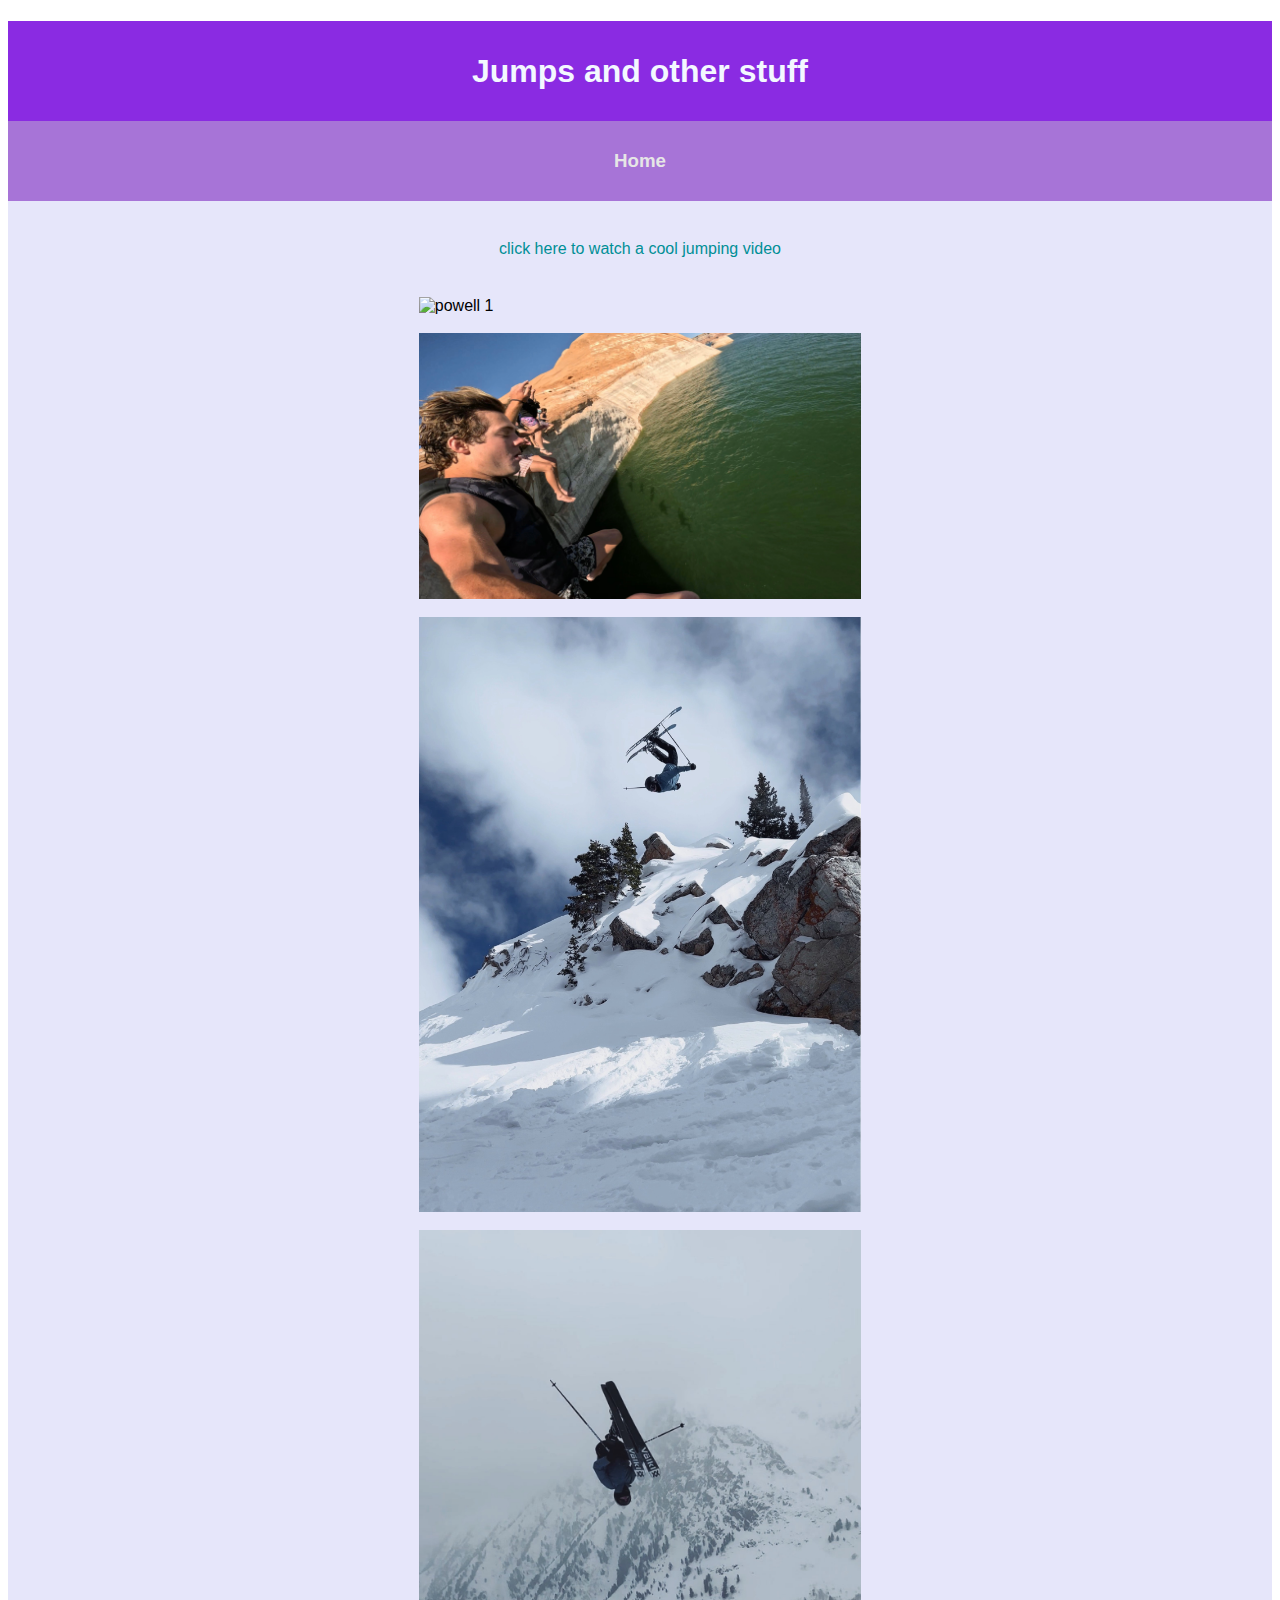
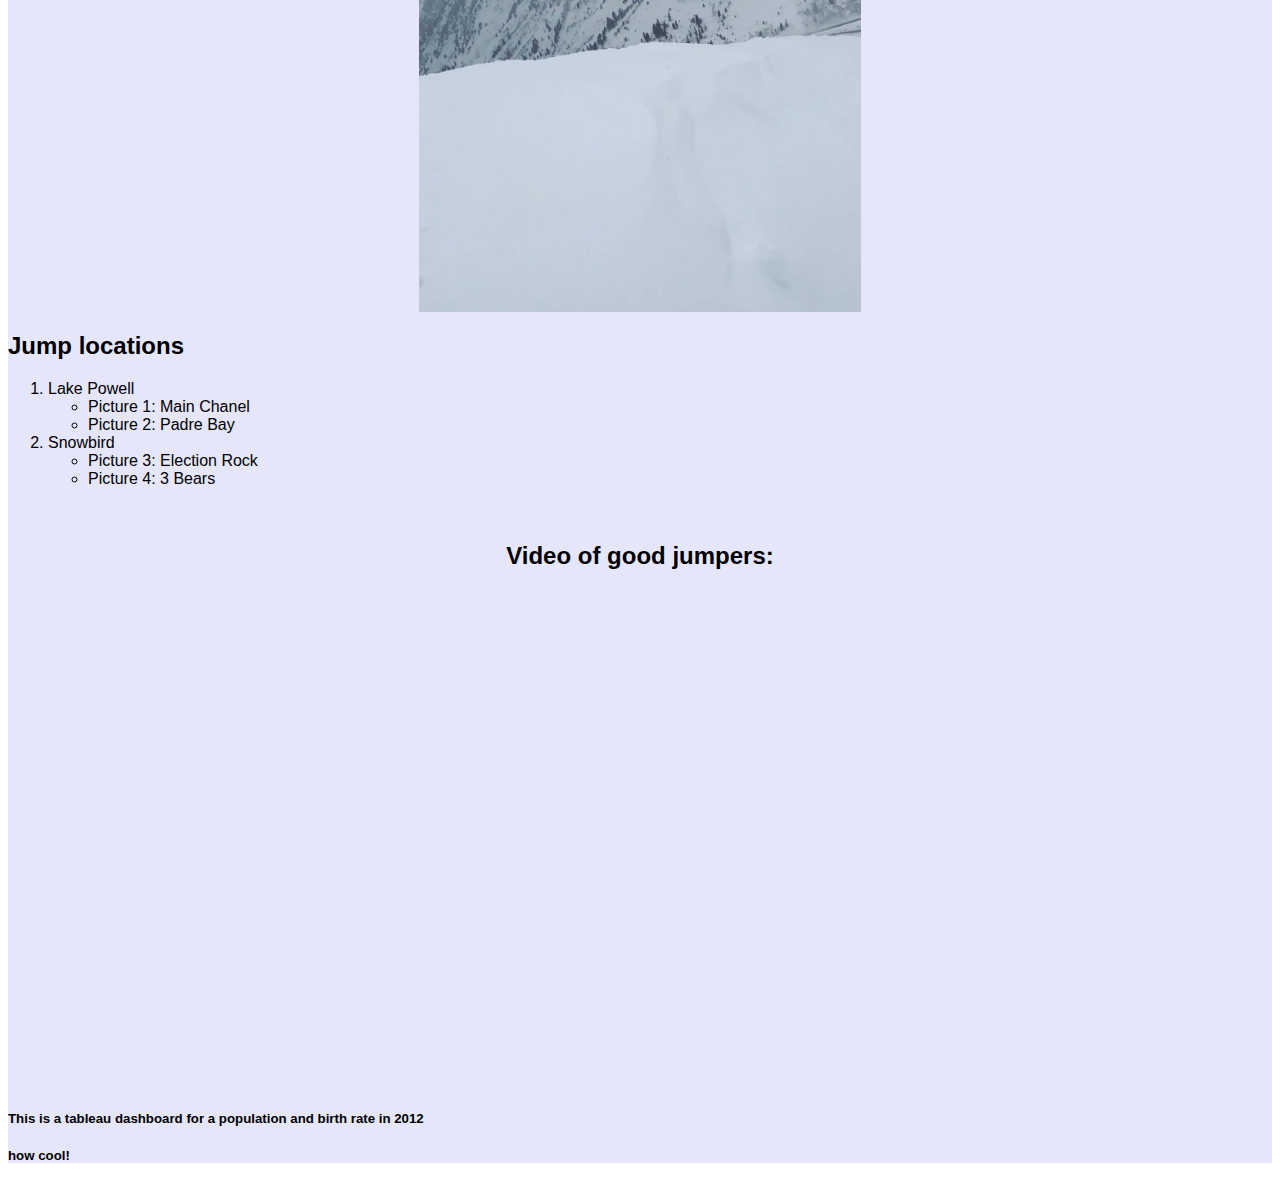
==== jumpsplus.html @ 6cc794d8 "Add files via upload" ====
<!DOCTYPE html>
<html lang="en">
<head>
    <meta charset="UTF-8">
    <meta name="viewport" content="width=device-width, initial-scale=1.0">
    <title>Jumps and More</title>
    <link rel="stylesheet" href="../css/mystyles.css">
</head>
<body>
    <div class="common">
        <div class="center">
            <div class="header">
                <h1>Jumps and other stuff</h1>
            </div>
            <nav>
                <h3><a class="nav-link px-lg-3 py-3 py-lg-4" href="index.html">Home</a></h3>
            </nav>
        </div>
        <div class="mainbody">
            <br>
            <div class="anchor">
                <h4 class="center"><a href="#nines">click here to watch a cool jumping video</a></h4>
            </div>
            <br>
            <img src="assets/img/jump1.jpg" alt="powell 1">
            <br>
            <img src="assets/img/jump2.jpg" alt="powell 2">
            <br>
            <img src="assets/img/jump3.jpg" alt="bird 1">
            <br>
            <img src="assets/img/jump4.jpg" alt="bird 2">
            <div>
                <h2>Jump locations</h2>
                <ol>
                    <li>Lake Powell</li>
                    <ul>
                        <li>Picture 1: Main Chanel</li>
                        <li>Picture 2: Padre Bay</li>
                    </ul>
                    <li>Snowbird</li>
                    <ul>
                        <li>Picture 3: Election Rock</li>
                        <li>Picture 4: 3 Bears</li>
                    </ul>
                </ol>
            </div>
            <br>
            <div class="center">
                <h2 id= "nines">
                    Video of good jumpers:
                </h2>
                <iframe width="560" height="315" src="https://www.youtube.com/embed/_gkBv0UjhLw?si=xAM7R6Y_j1A09XqW" title="YouTube video player" frameborder="0" allow="accelerometer; autoplay; clipboard-write; encrypted-media; gyroscope; picture-in-picture; web-share" referrerpolicy="strict-origin-when-cross-origin" allowfullscreen></iframe>
            </div>
            
            <br><br><br><br><br><br><br><br><br><br>
            
            
            
            
            
            <h5>This is a tableau dashboard for a population and birth rate in 2012</h5>
            <h5>how cool!</h5>
            <div class='tableauPlaceholder' id='viz1713224505465' style='position: relative'><noscript><a href='#'><img alt='Population and Birth Rate (2012) ' src='https:&#47;&#47;public.tableau.com&#47;static&#47;images&#47;Wo&#47;WorldIndicators_17132244896270&#47;Population&#47;1_rss.png' style='border: none' /></a></noscript><object class='tableauViz'  style='display:none;'><param name='host_url' value='https%3A%2F%2Fpublic.tableau.com%2F' /> <param name='embed_code_version' value='3' /> <param name='site_root' value='' /><param name='name' value='WorldIndicators_17132244896270&#47;Population' /><param name='tabs' value='no' /><param name='toolbar' value='yes' /><param name='static_image' value='https:&#47;&#47;public.tableau.com&#47;static&#47;images&#47;Wo&#47;WorldIndicators_17132244896270&#47;Population&#47;1.png' /> <param name='animate_transition' value='yes' /><param name='display_static_image' value='yes' /><param name='display_spinner' value='yes' /><param name='display_overlay' value='yes' /><param name='display_count' value='yes' /><param name='language' value='en-US' /><param name='filter' value='publish=yes' /></object></div>                <script type='text/javascript'>                    var divElement = document.getElementById('viz1713224505465');                    var vizElement = divElement.getElementsByTagName('object')[0];                    vizElement.style.width='100%';vizElement.style.height=(divElement.offsetWidth*0.75)+'px';                    var scriptElement = document.createElement('script');                    scriptElement.src = 'https://public.tableau.com/javascripts/api/viz_v1.js';                    vizElement.parentNode.insertBefore(scriptElement, vizElement);                </script>
        </div>
    </div>
</body>
</html>
---- css/mystyles.css ----
.common{
    font-family:'Segoe UI', Tahoma, Geneva, Verdana, sans-serif;
}

.center{
    text-align: center;
}

.header{
    background-color:blueviolet;
    color: rgb(243, 248, 255);
    height: 100px;
    line-height: 100px;
}

.mainbody{
    background-color:lavender
}

img{
    display: block;
    margin-right: auto;
    margin-left: auto;
    width: 35%;
}

nav{
    background-color:rgb(167, 116, 215);
    padding: 10px;
    text-decoration: none;
    overflow: hidden;
}

nav a{
    padding: 13px;
    text-decoration: none;
    font-weight: bold;
    color:rgb(230, 230, 230);
}

nav a:hover{
    background-color:rgba(255, 0, 123, 0.591);
}

.anchor a{
    padding: 10px;
    text-decoration: none;
    font-weight:lighter;
    color:rgb(0, 143, 150);
}
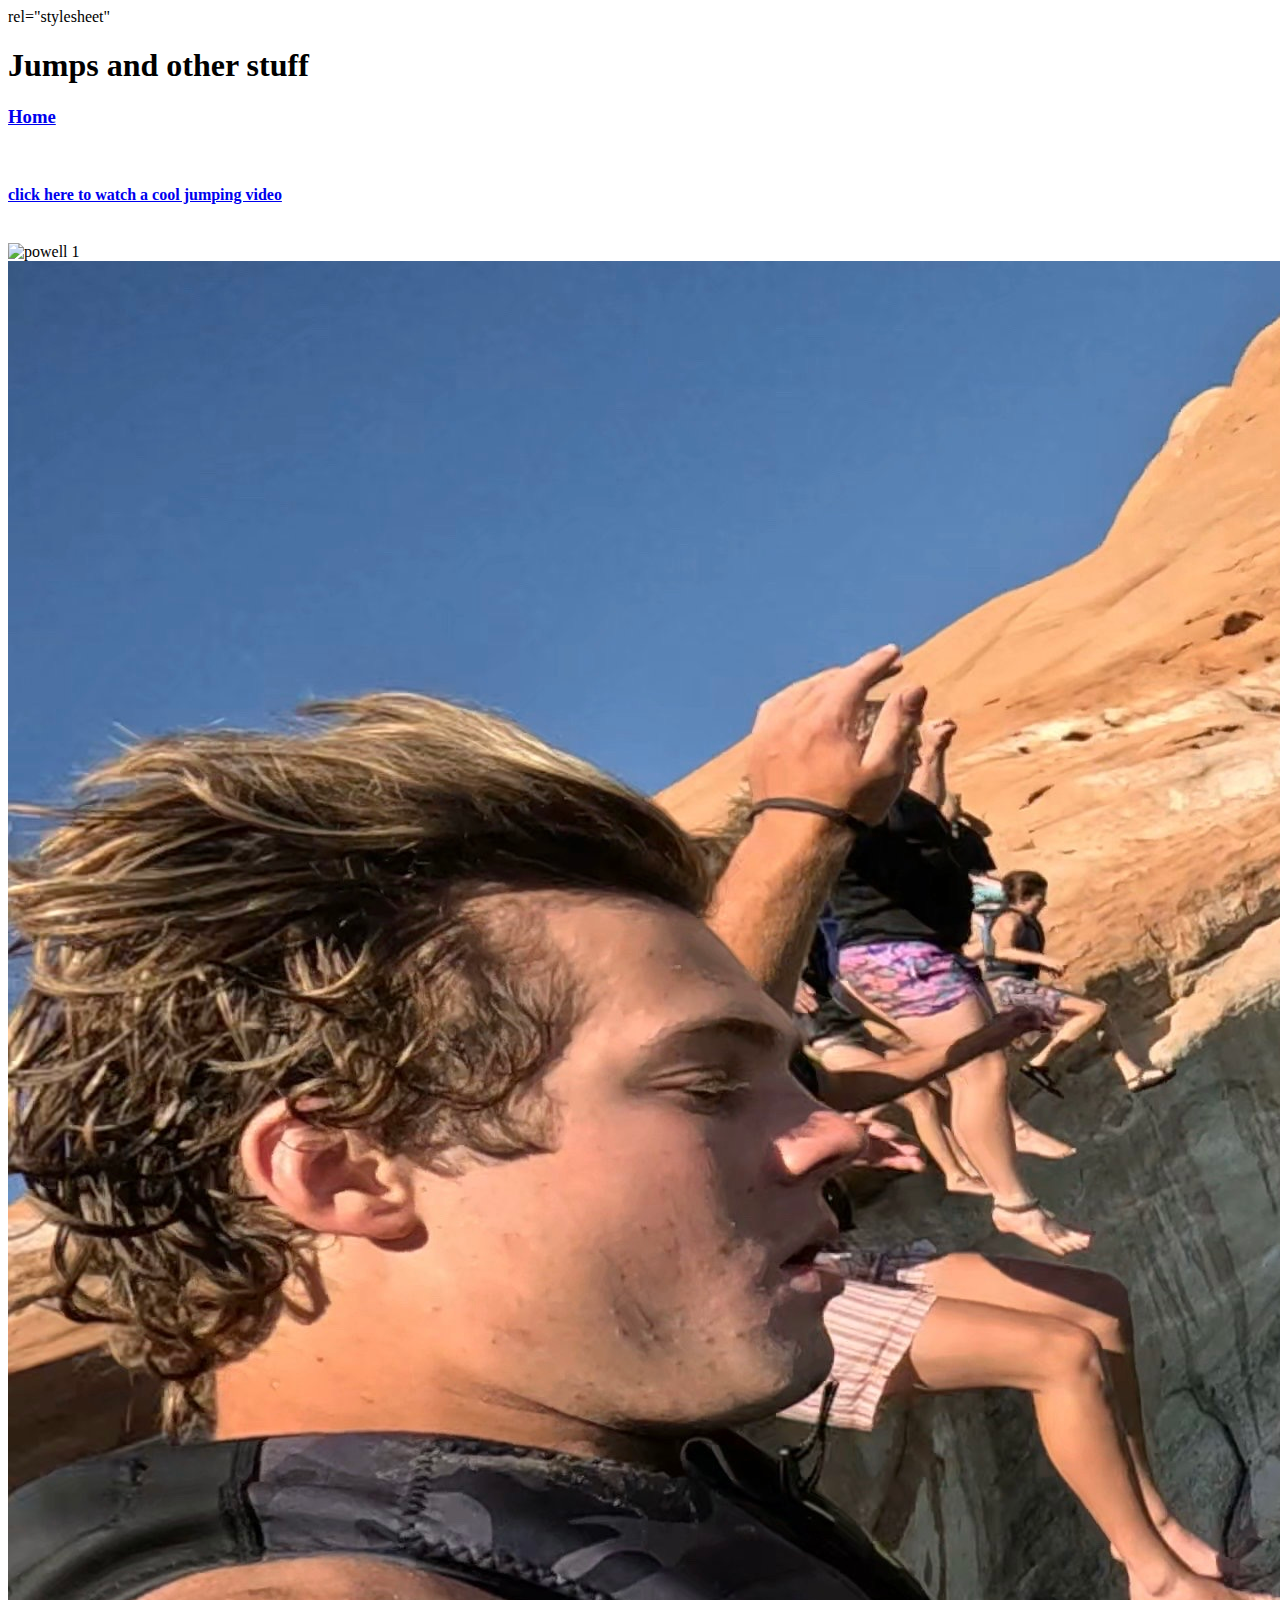
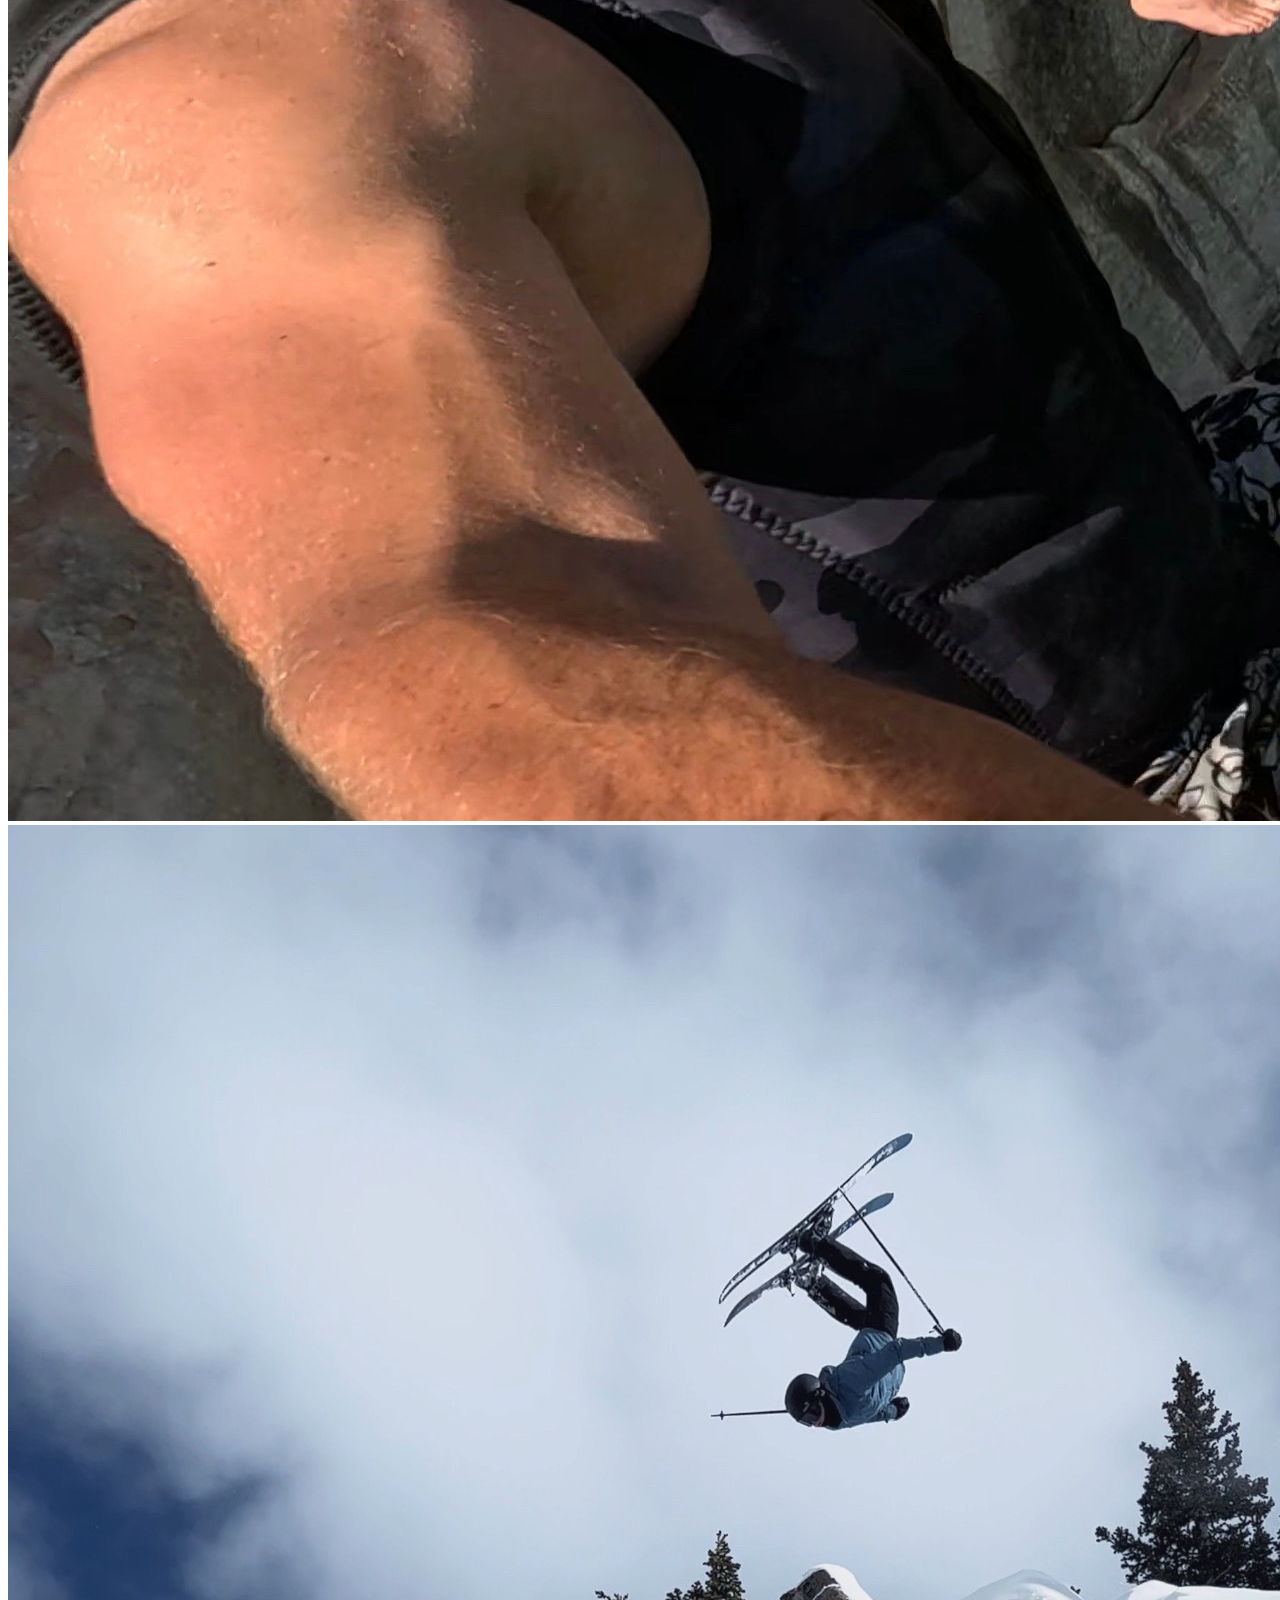
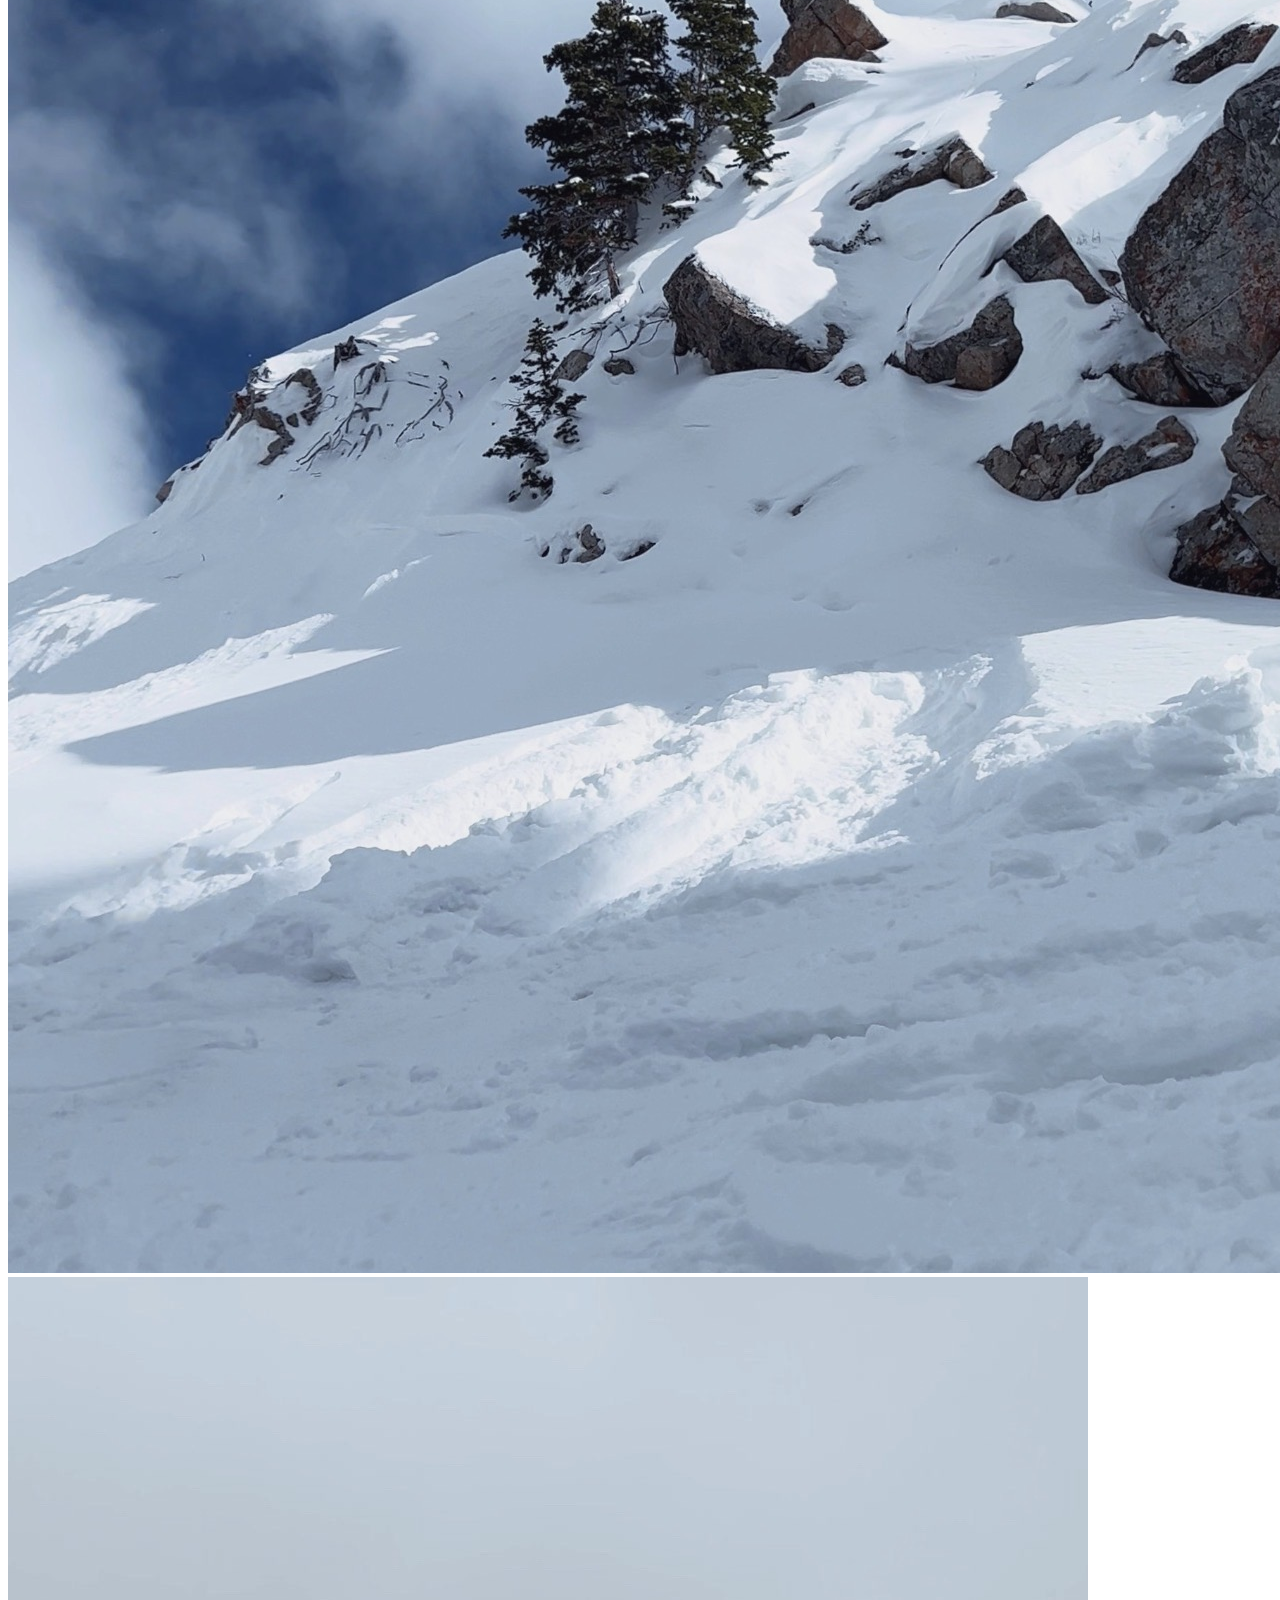
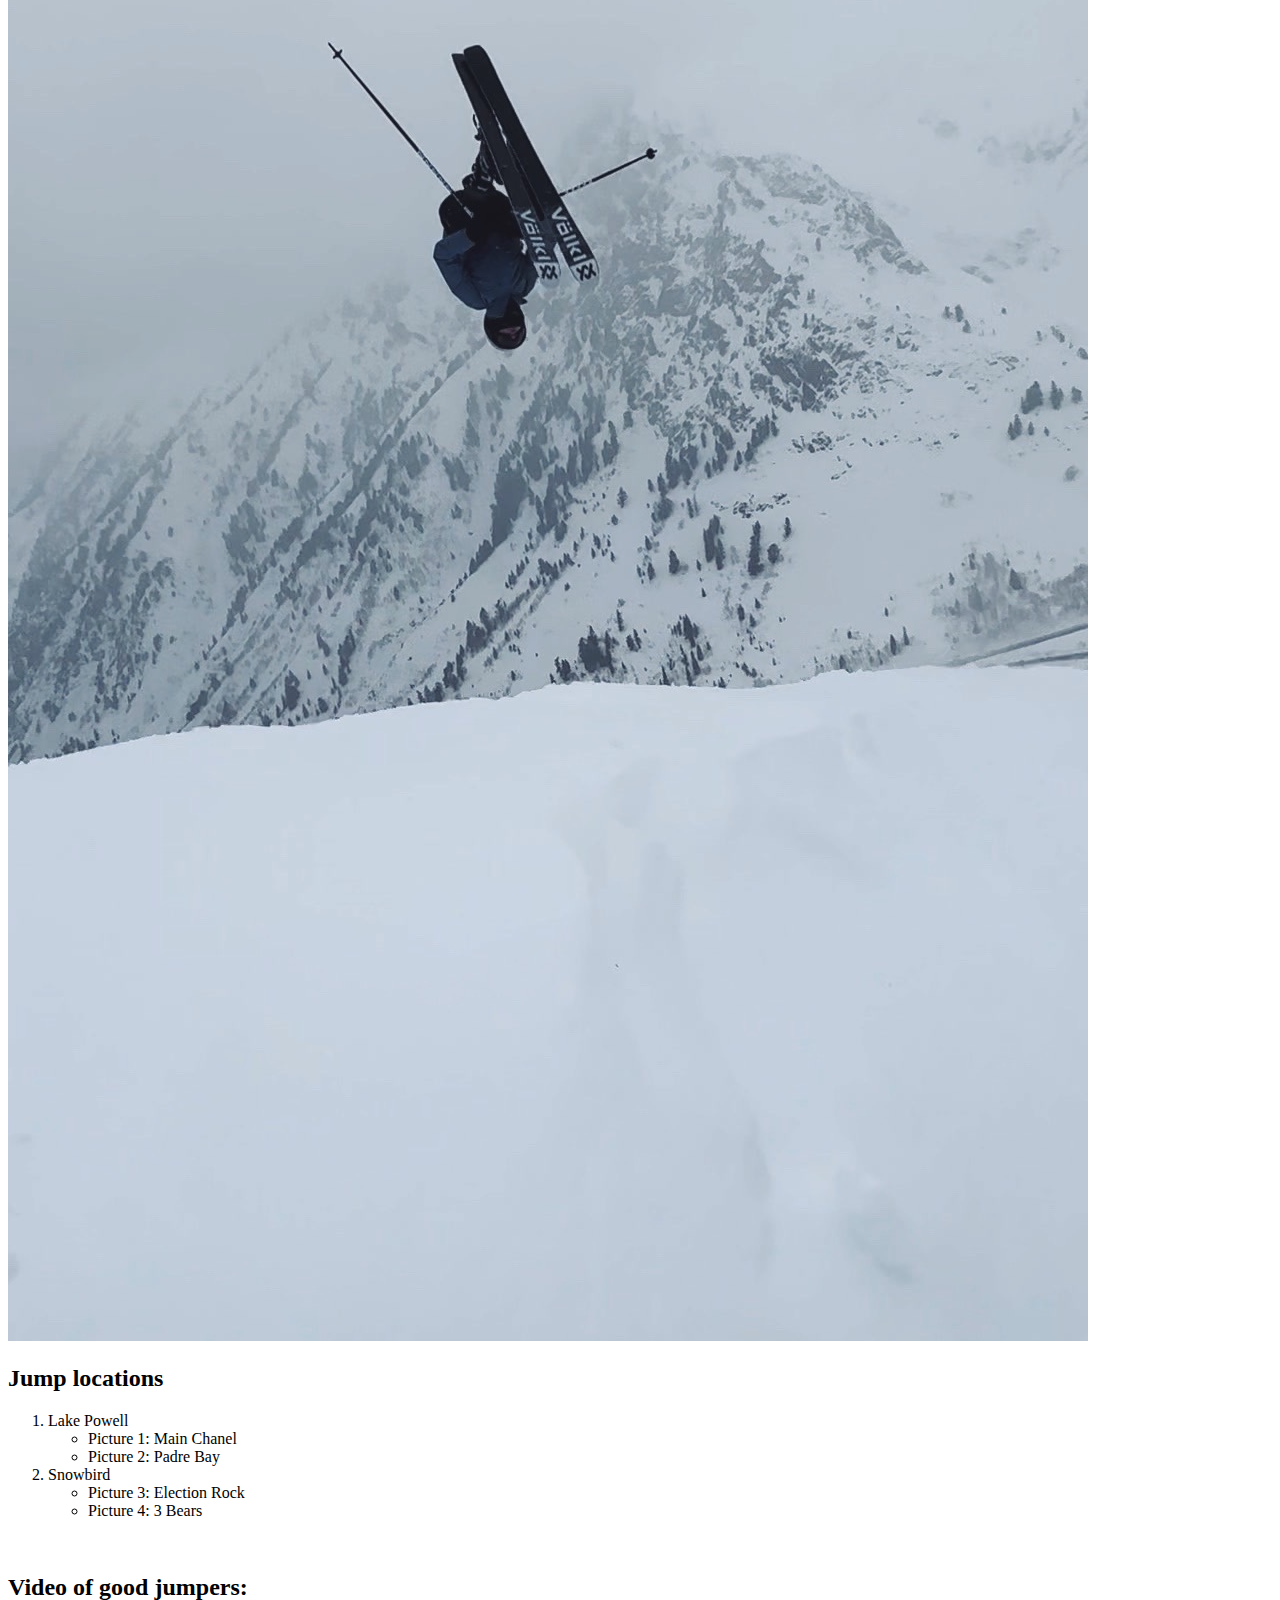
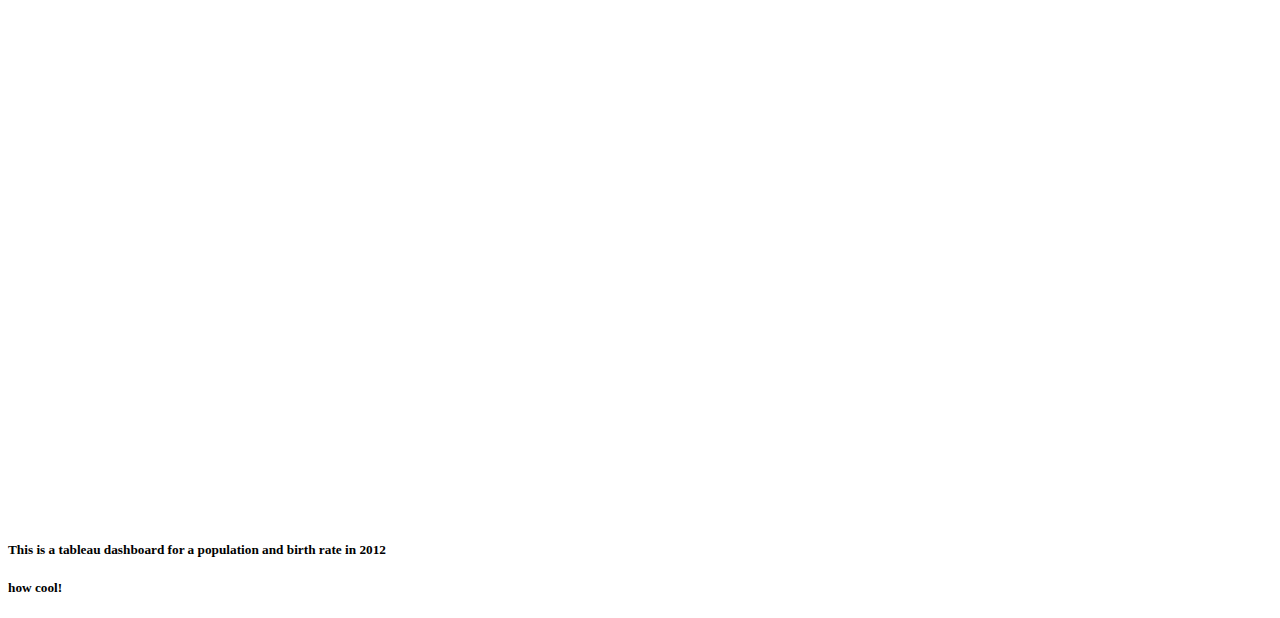
==== commit 4b873da6: "Update jumpsplus.html" ====
--- a/jumpsplus.html
+++ b/jumpsplus.html
@@ -4,7 +4,7 @@
     <meta charset="UTF-8">
     <meta name="viewport" content="width=device-width, initial-scale=1.0">
     <title>Jumps and More</title>
-    <link rel="stylesheet" href="../css/mystyles.css">
+    <link href="../css/mystyles.css"> rel="stylesheet"
 </head>
 <body>
     <div class="common">
@@ -64,4 +64,4 @@
         </div>
     </div>
 </body>
-</html>+</html>
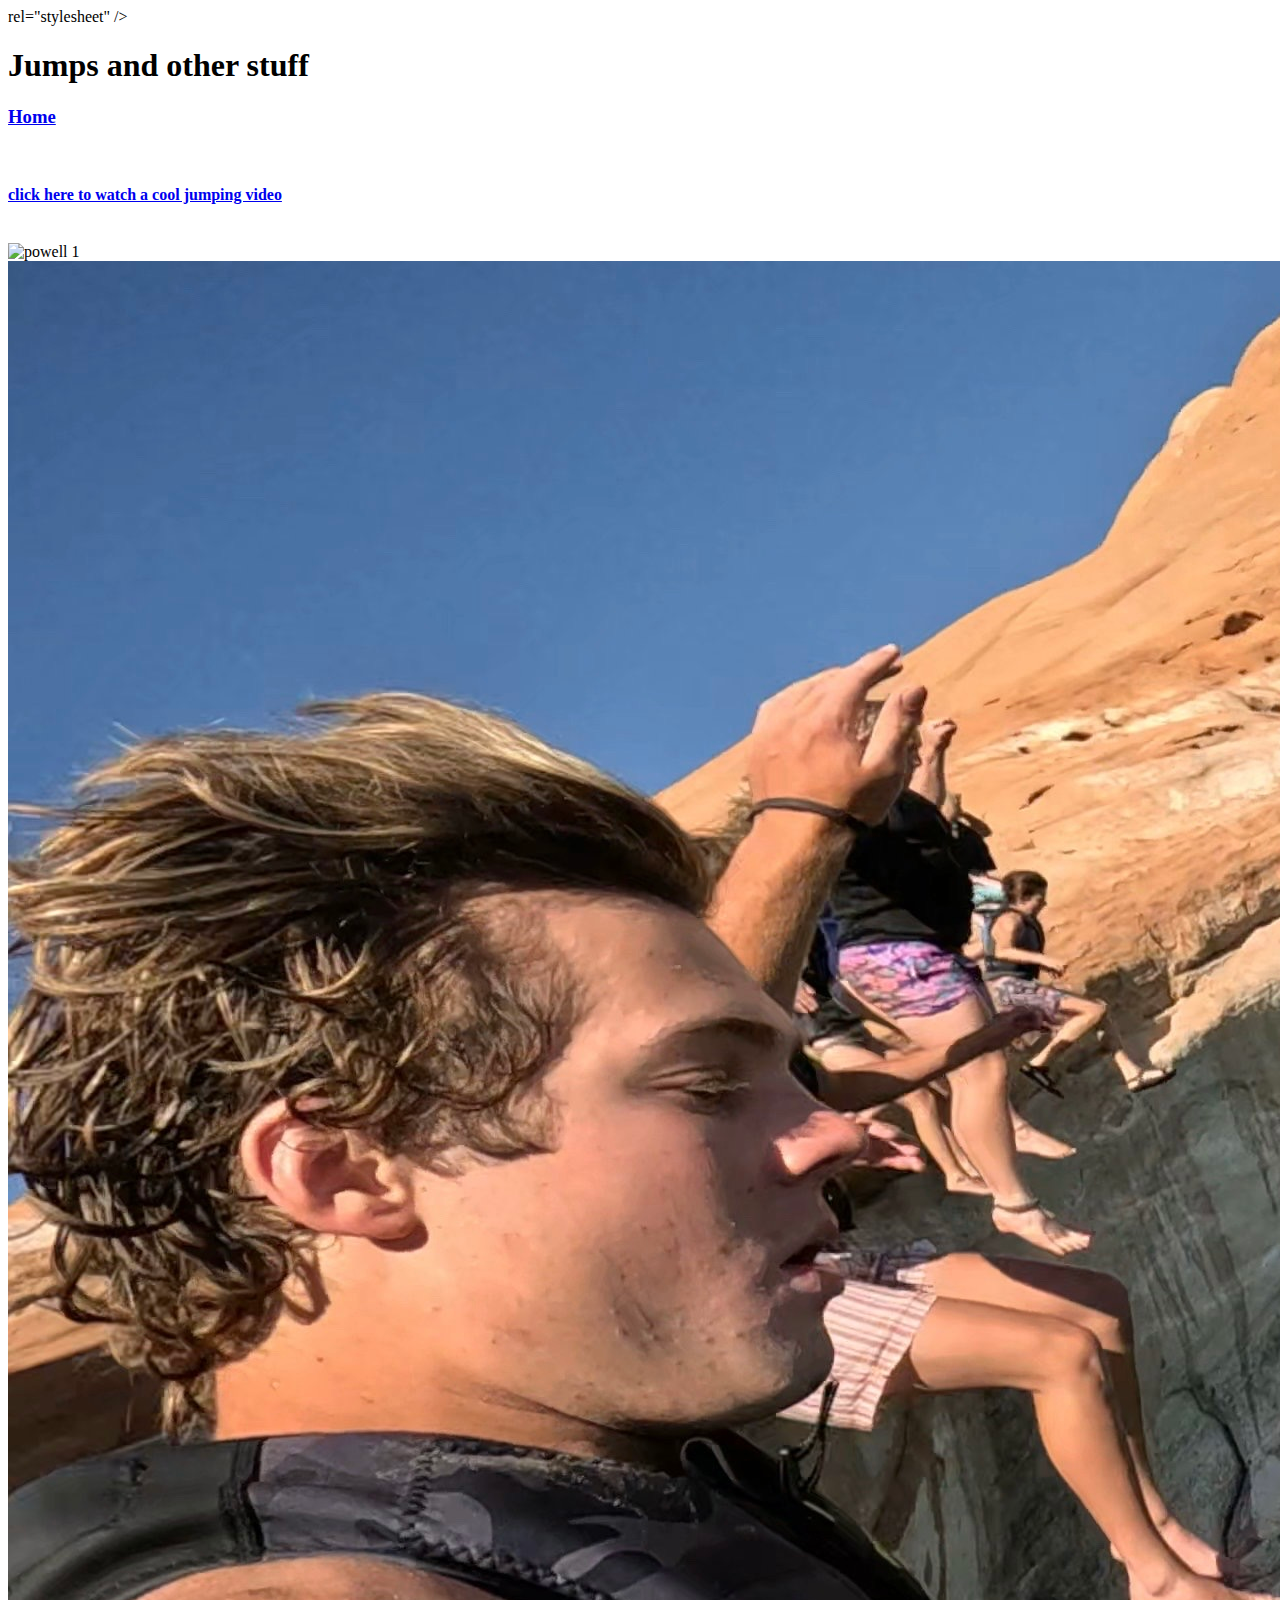
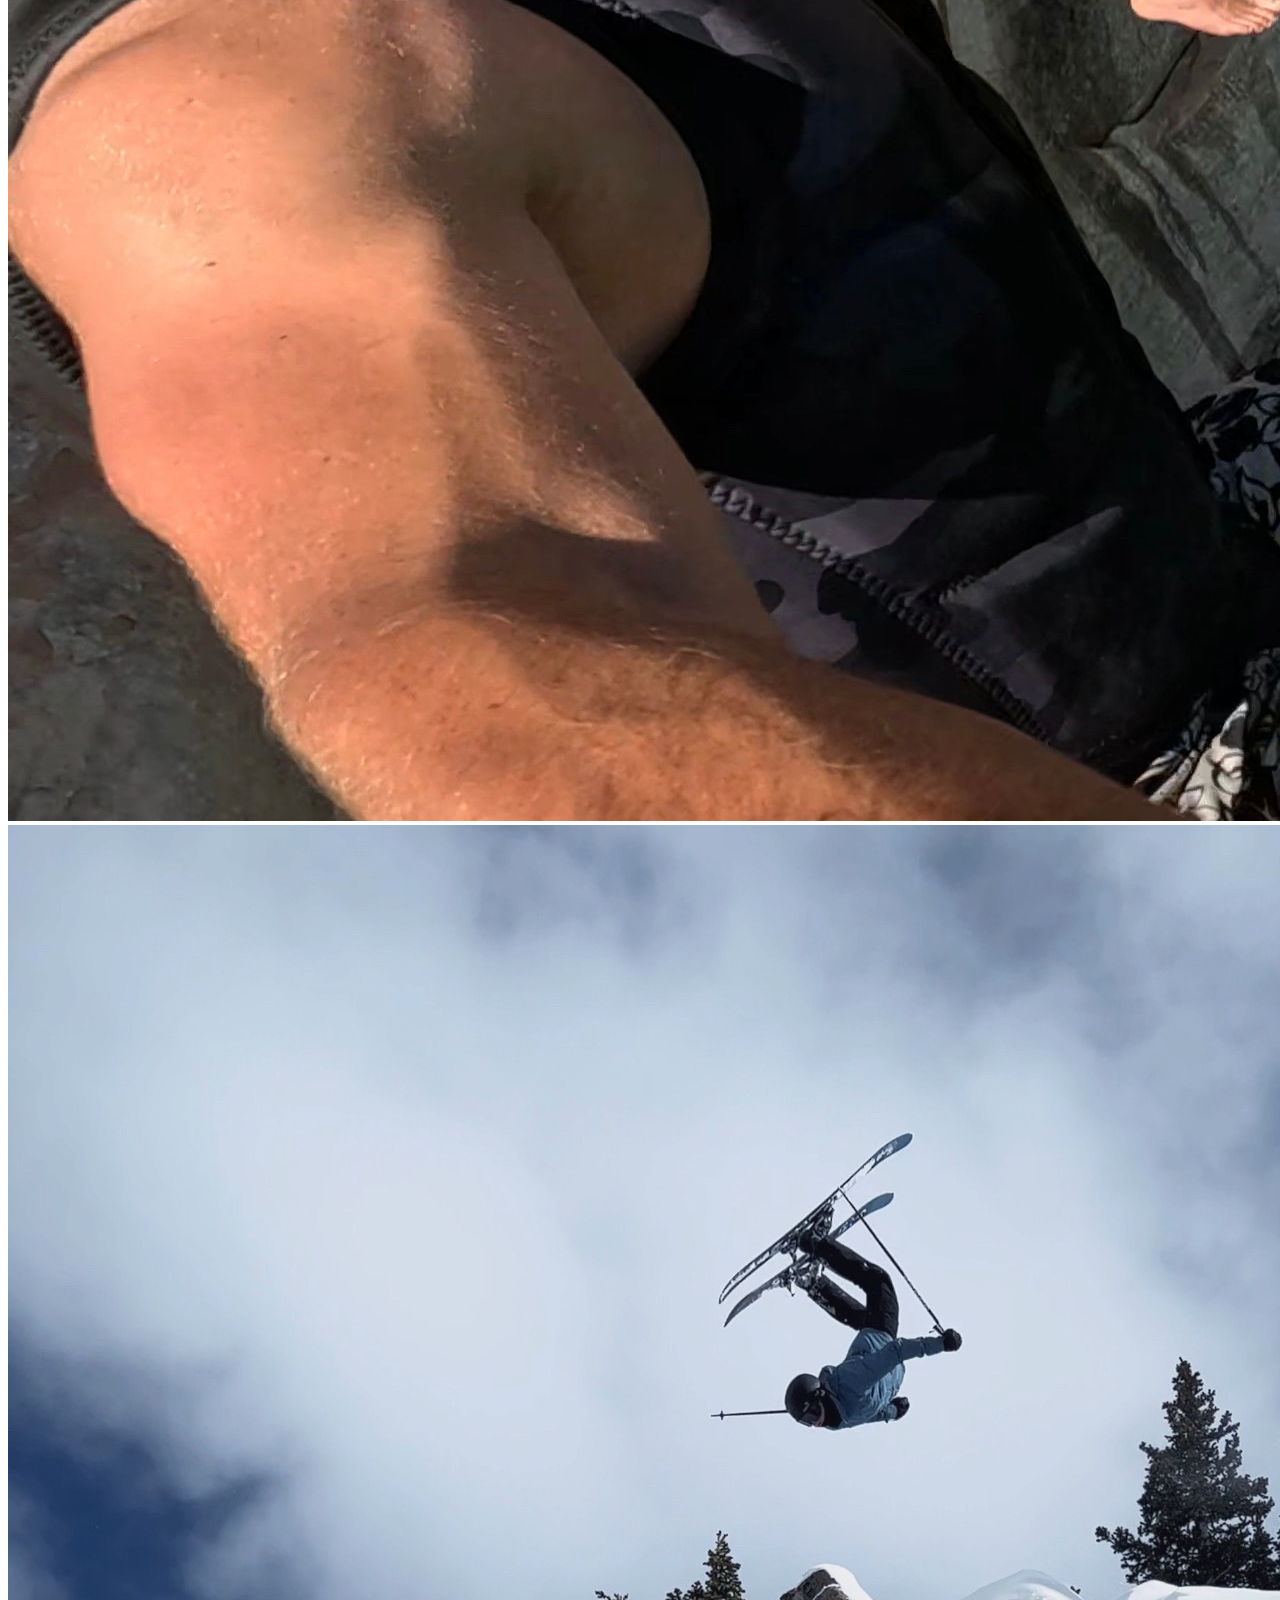
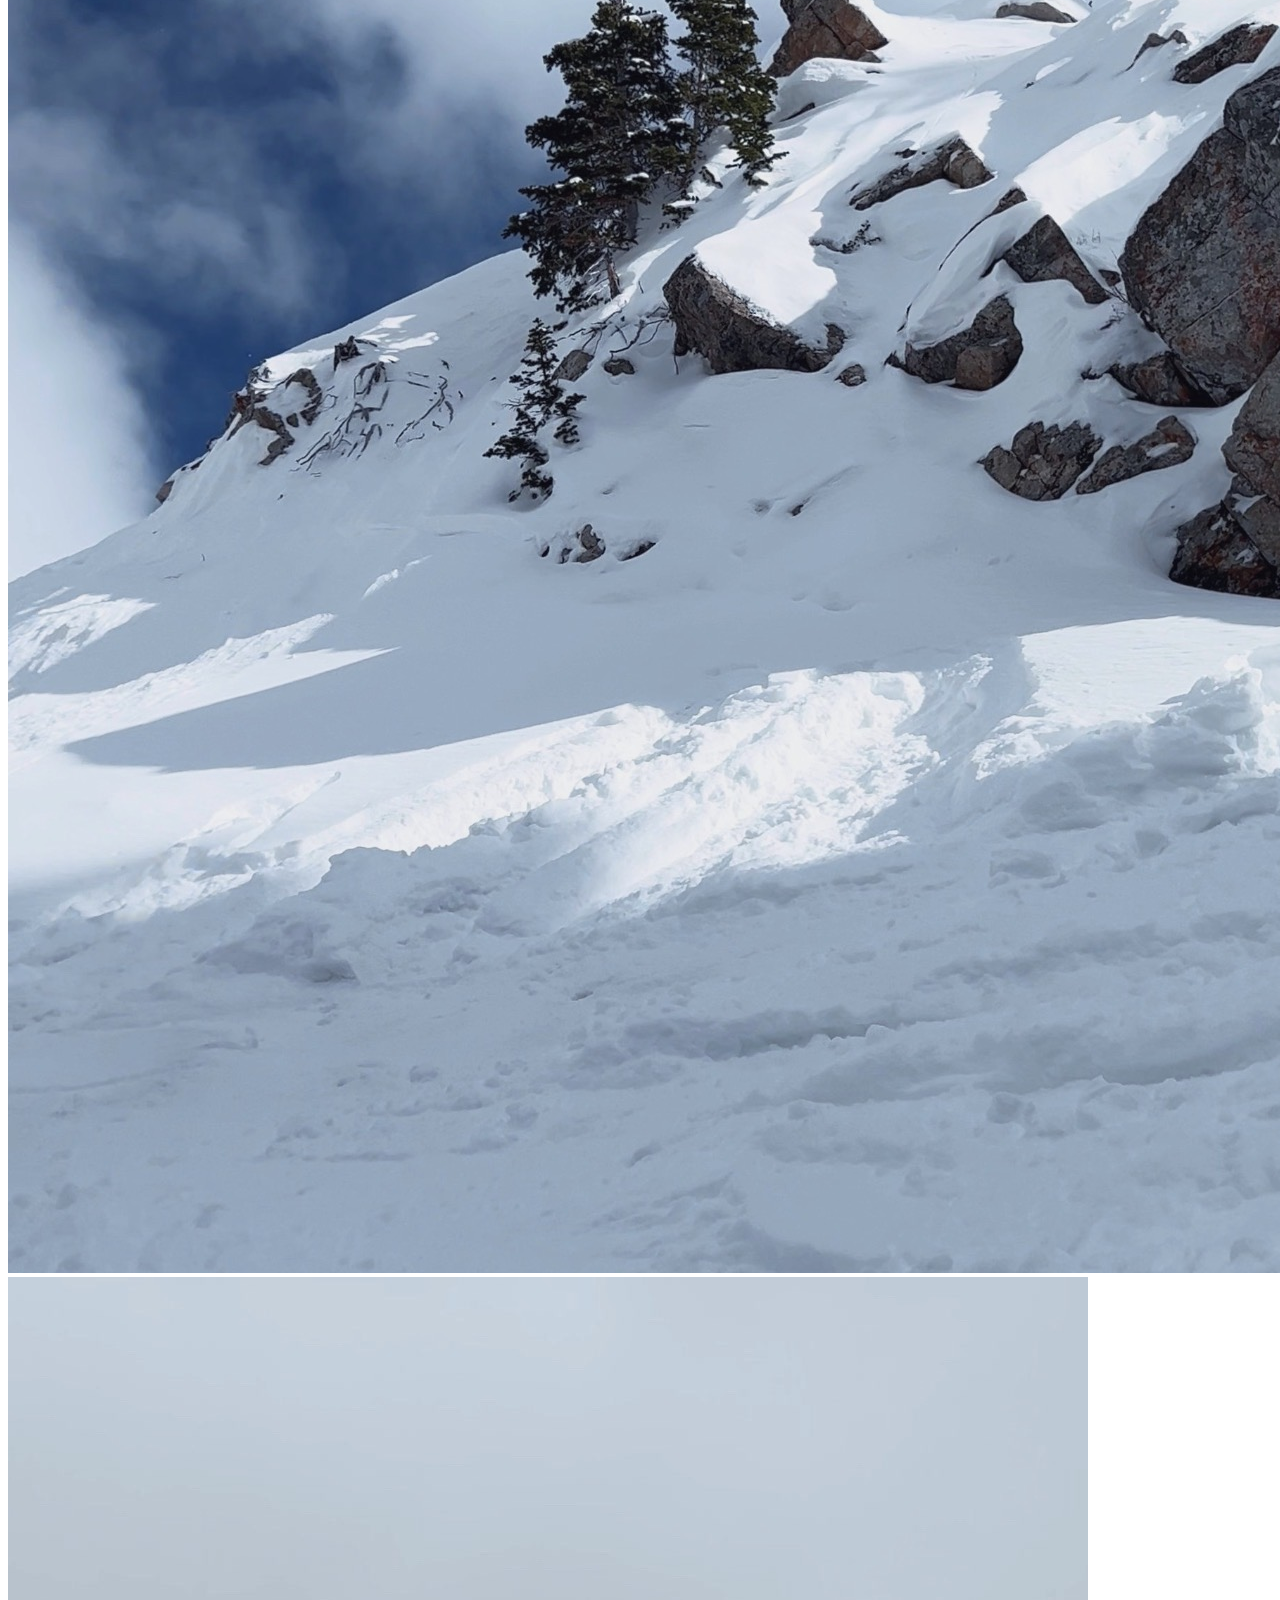
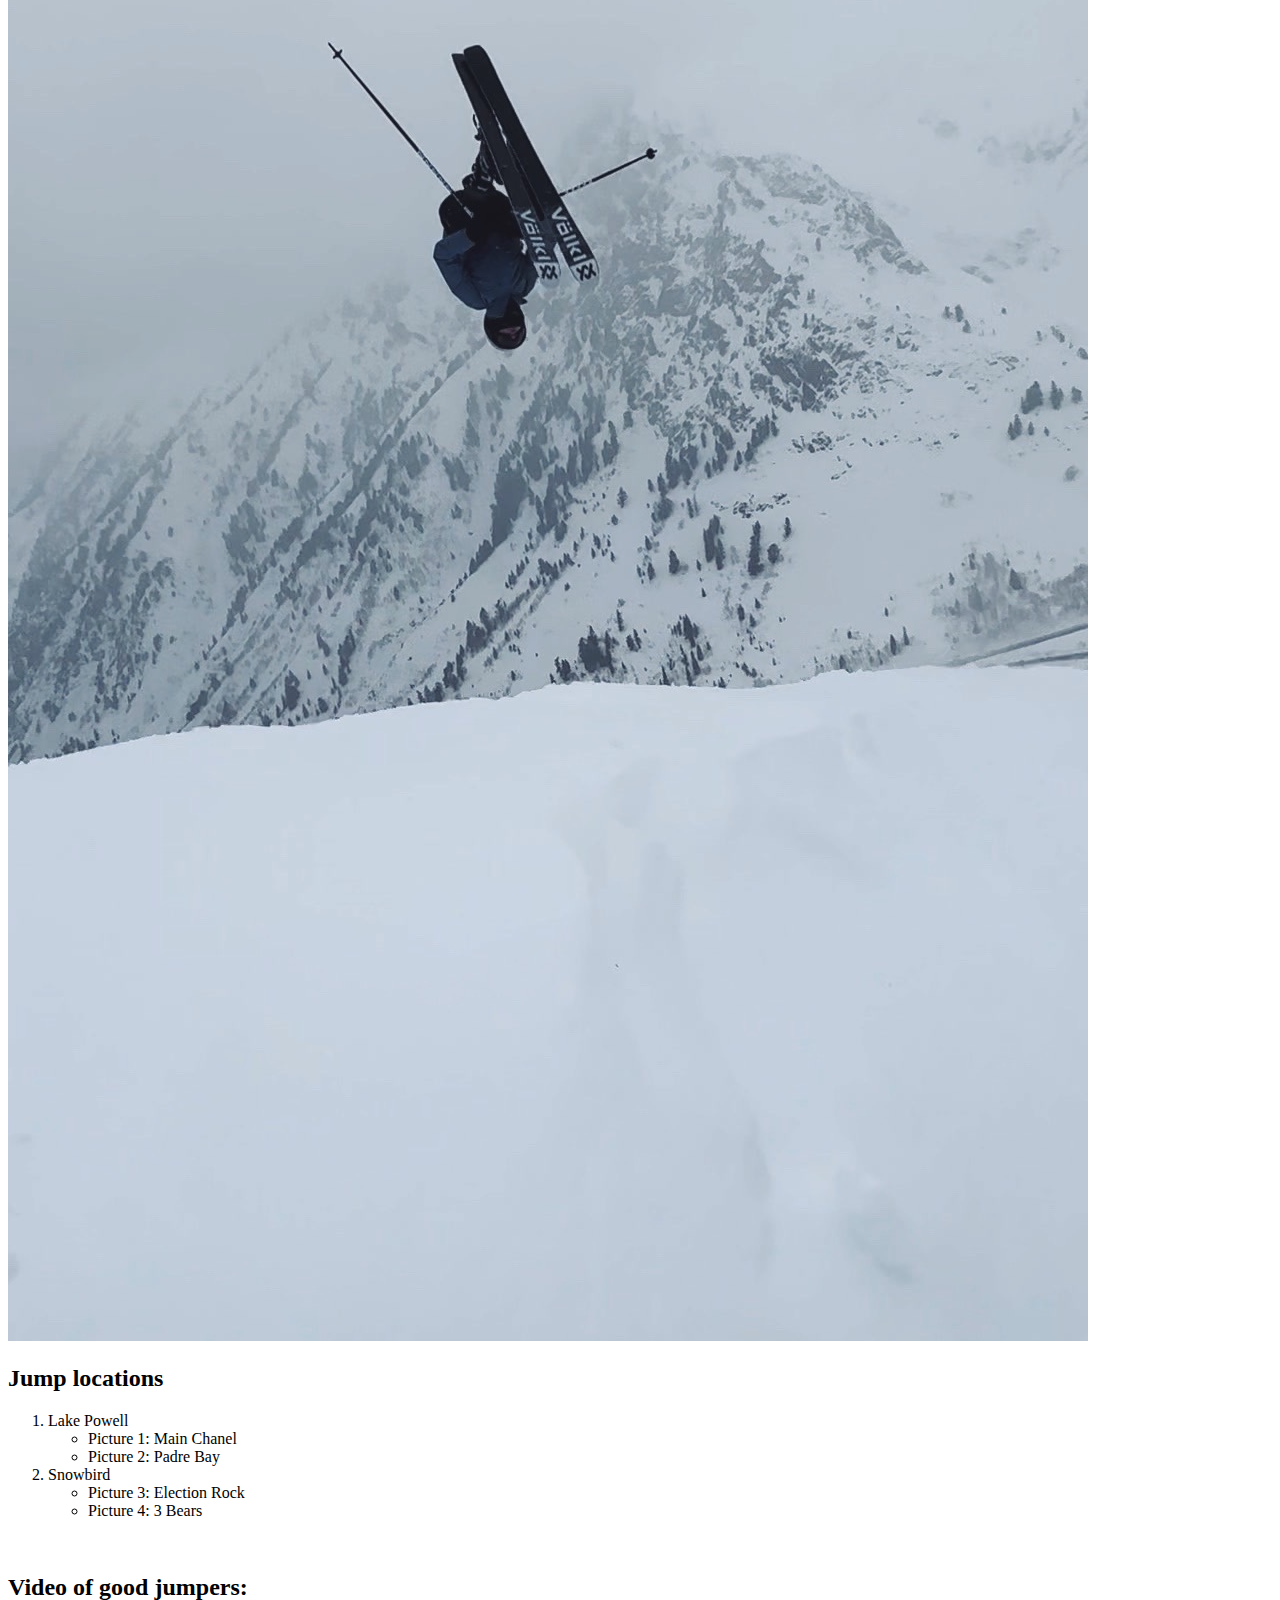
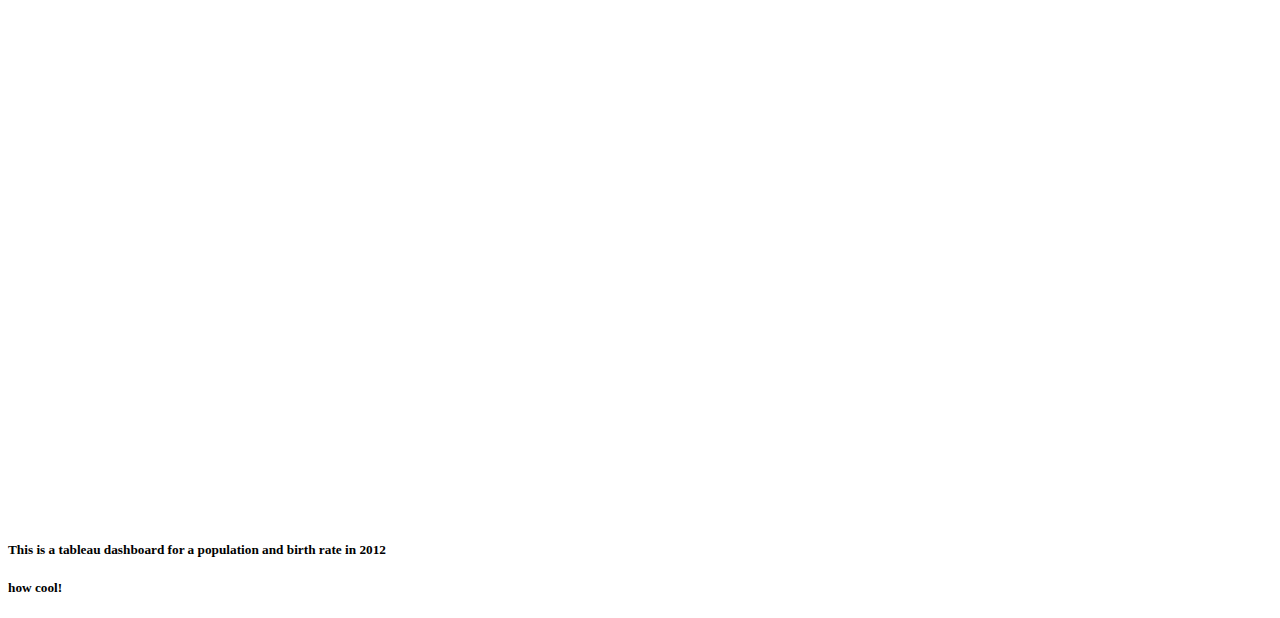
==== commit fbdec87d: "Update jumpsplus.html" ====
--- a/jumpsplus.html
+++ b/jumpsplus.html
@@ -4,7 +4,7 @@
     <meta charset="UTF-8">
     <meta name="viewport" content="width=device-width, initial-scale=1.0">
     <title>Jumps and More</title>
-    <link href="../css/mystyles.css"> rel="stylesheet"
+    <link href="../css/mystyles.css"> rel="stylesheet" />
 </head>
 <body>
     <div class="common">
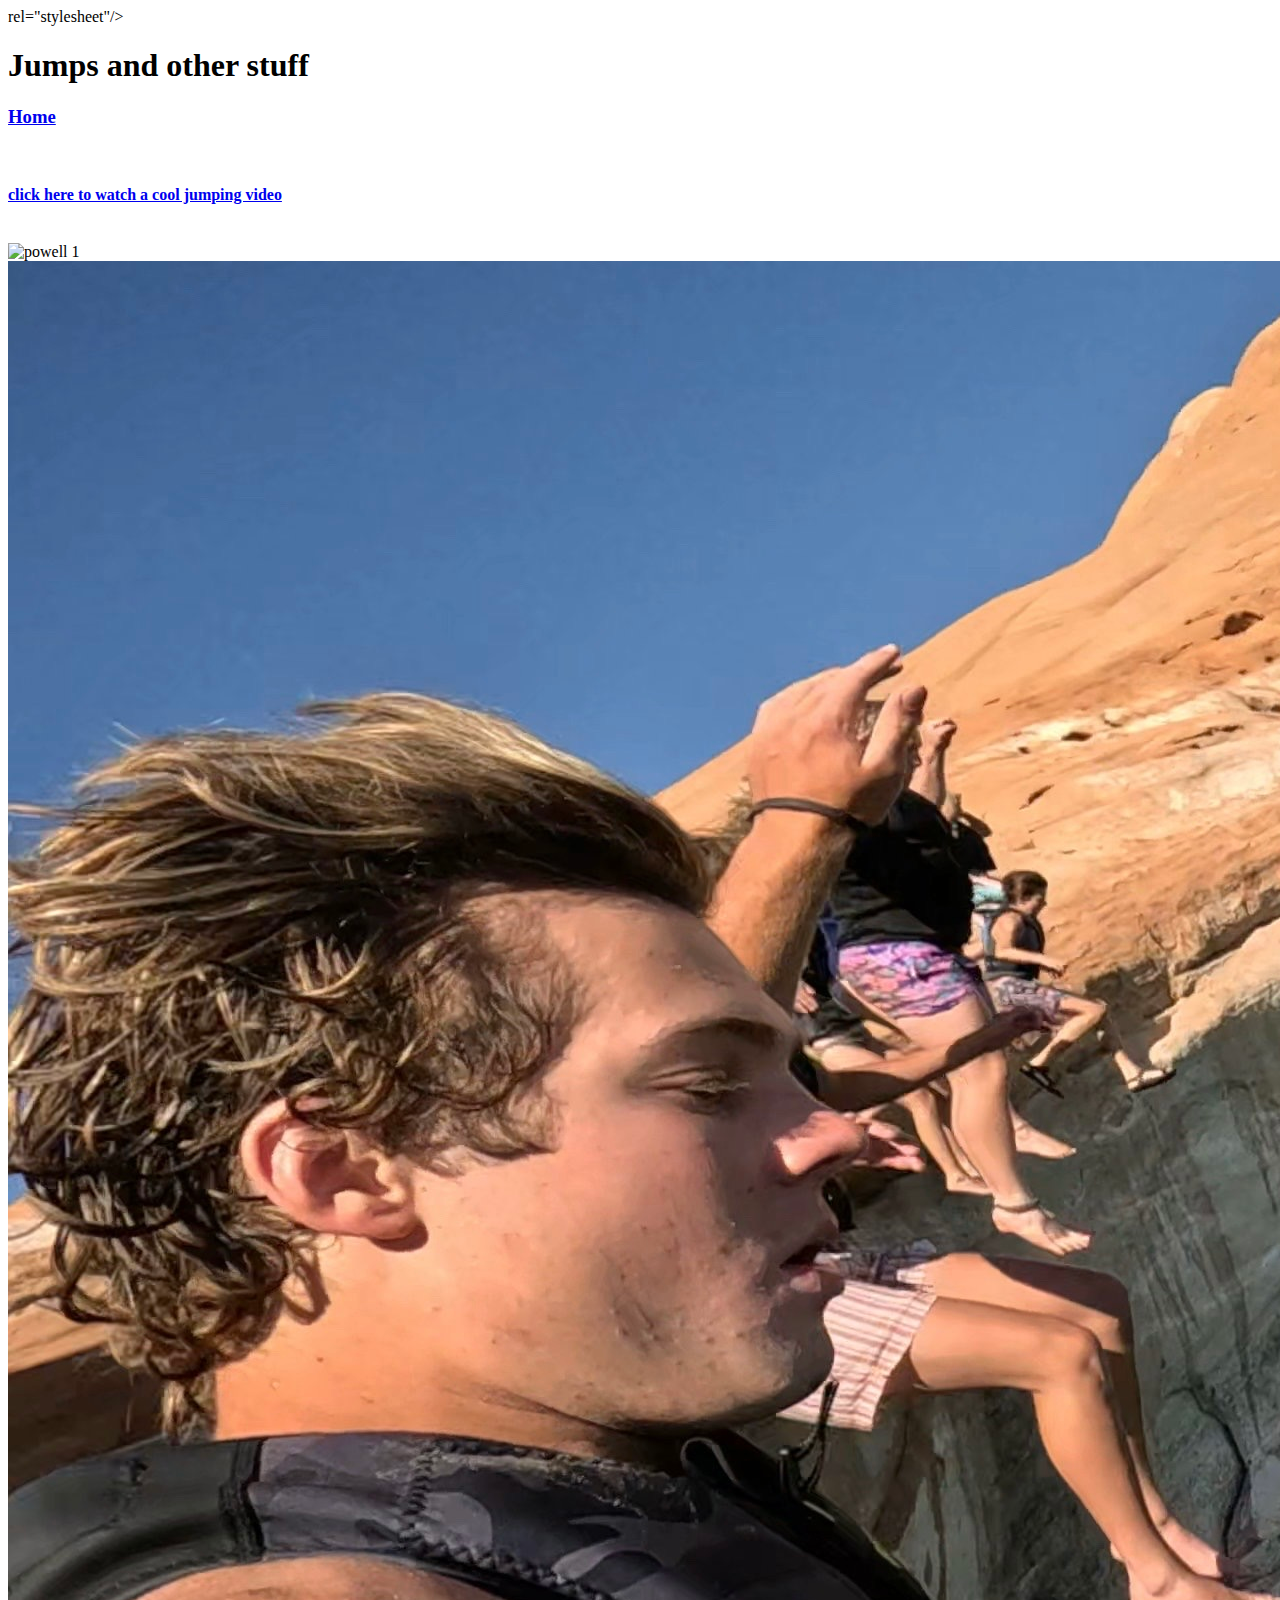
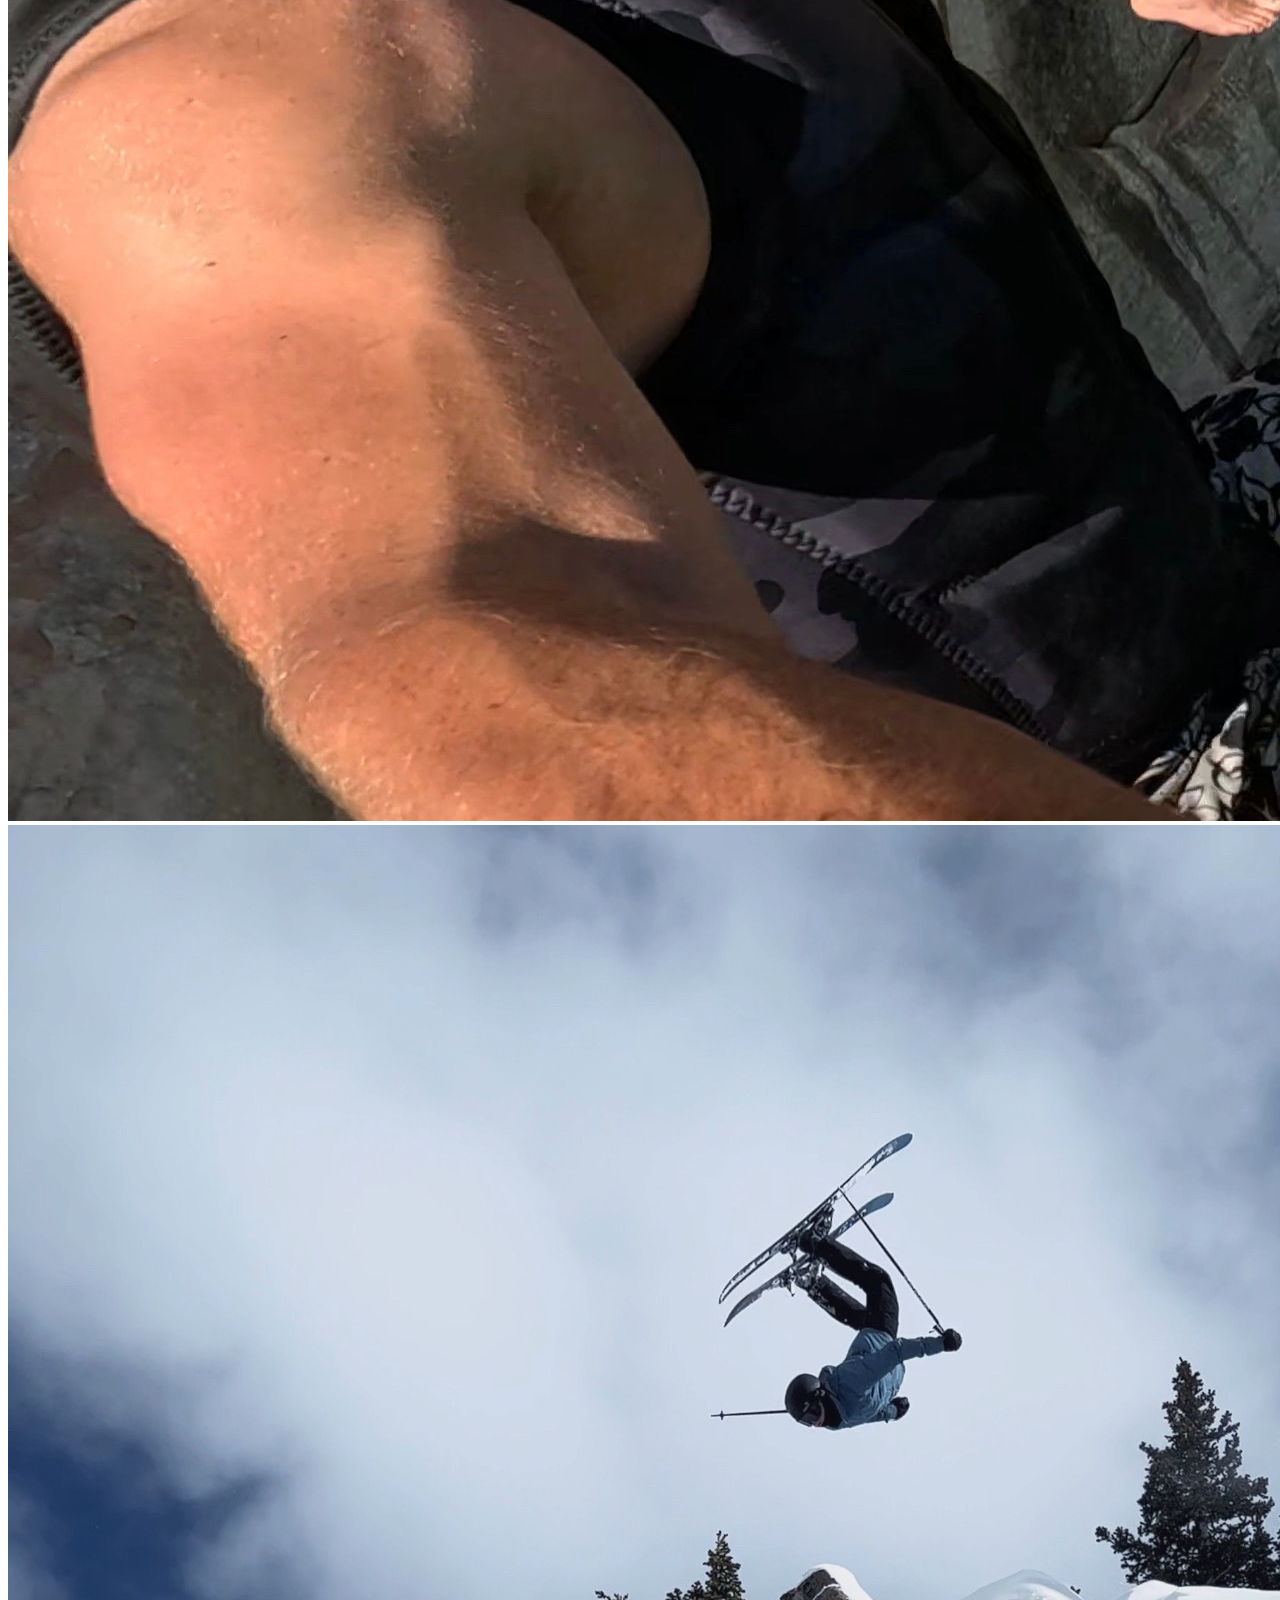
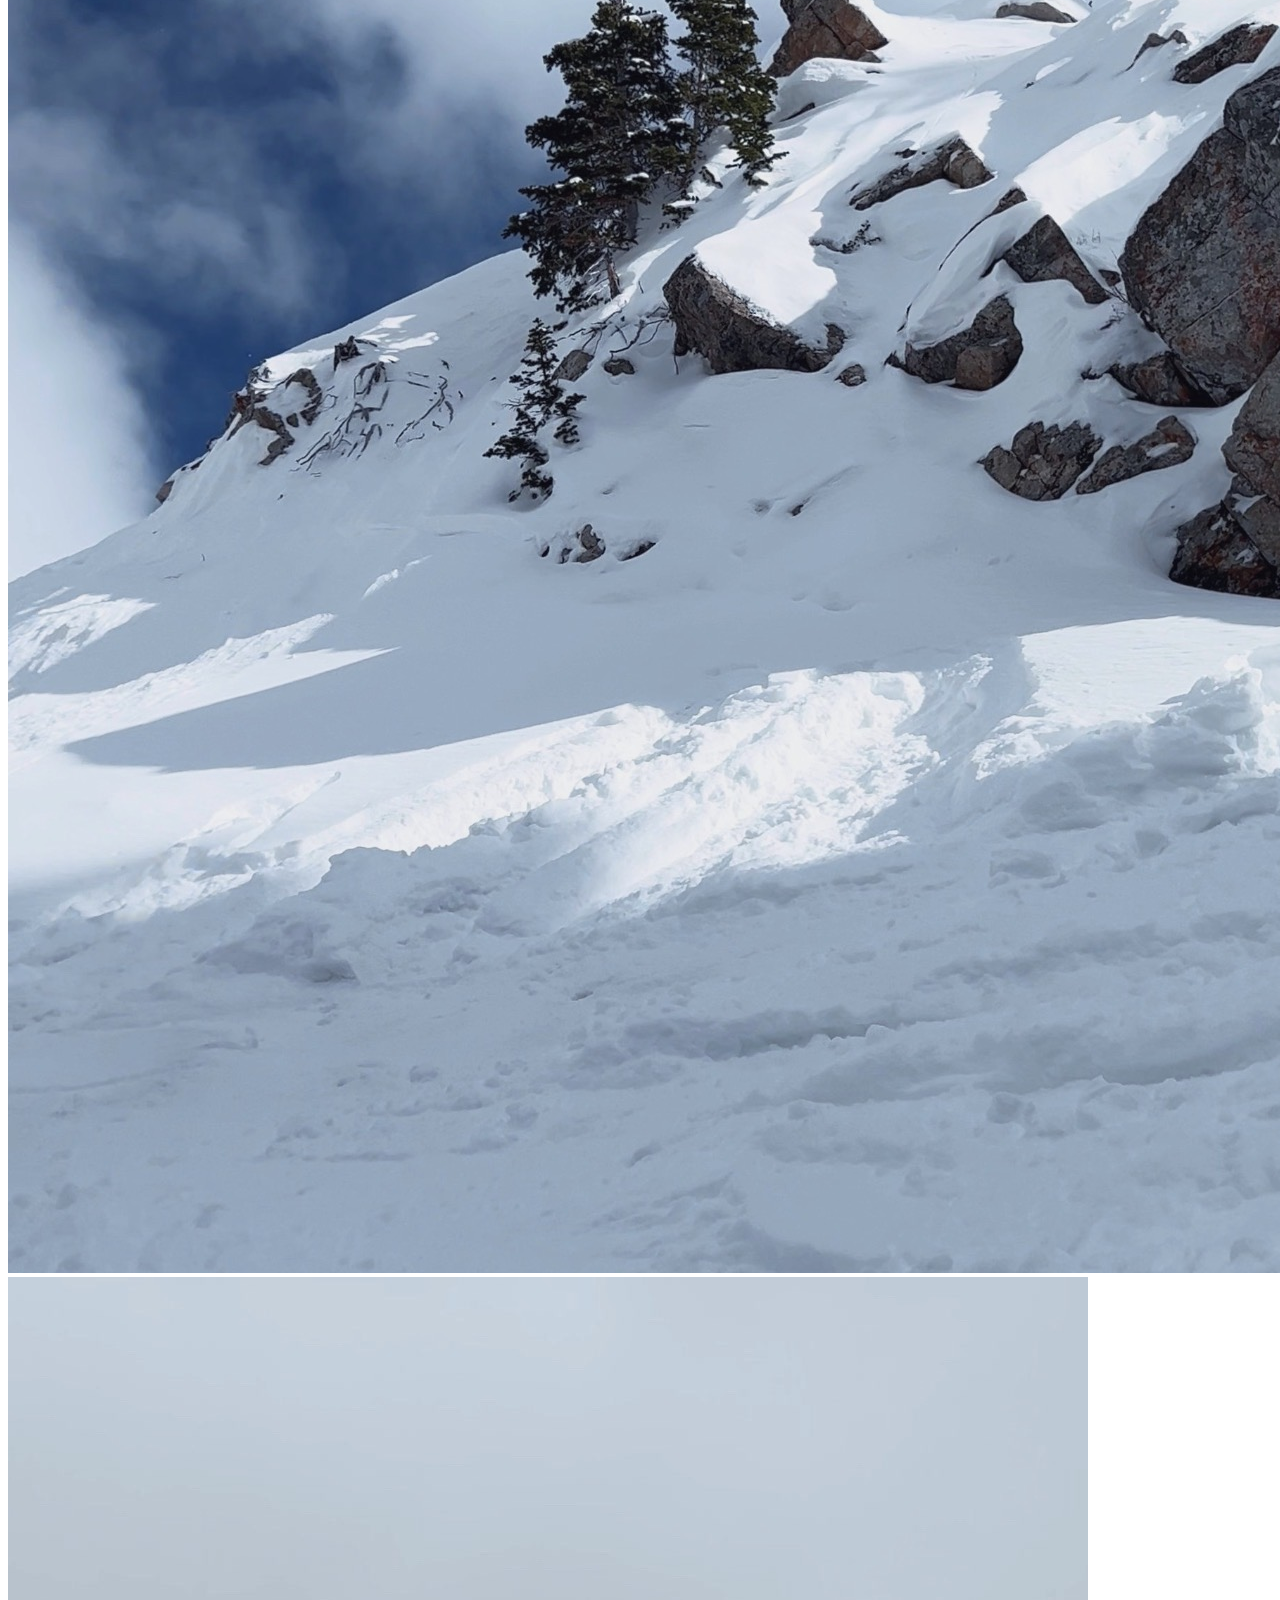
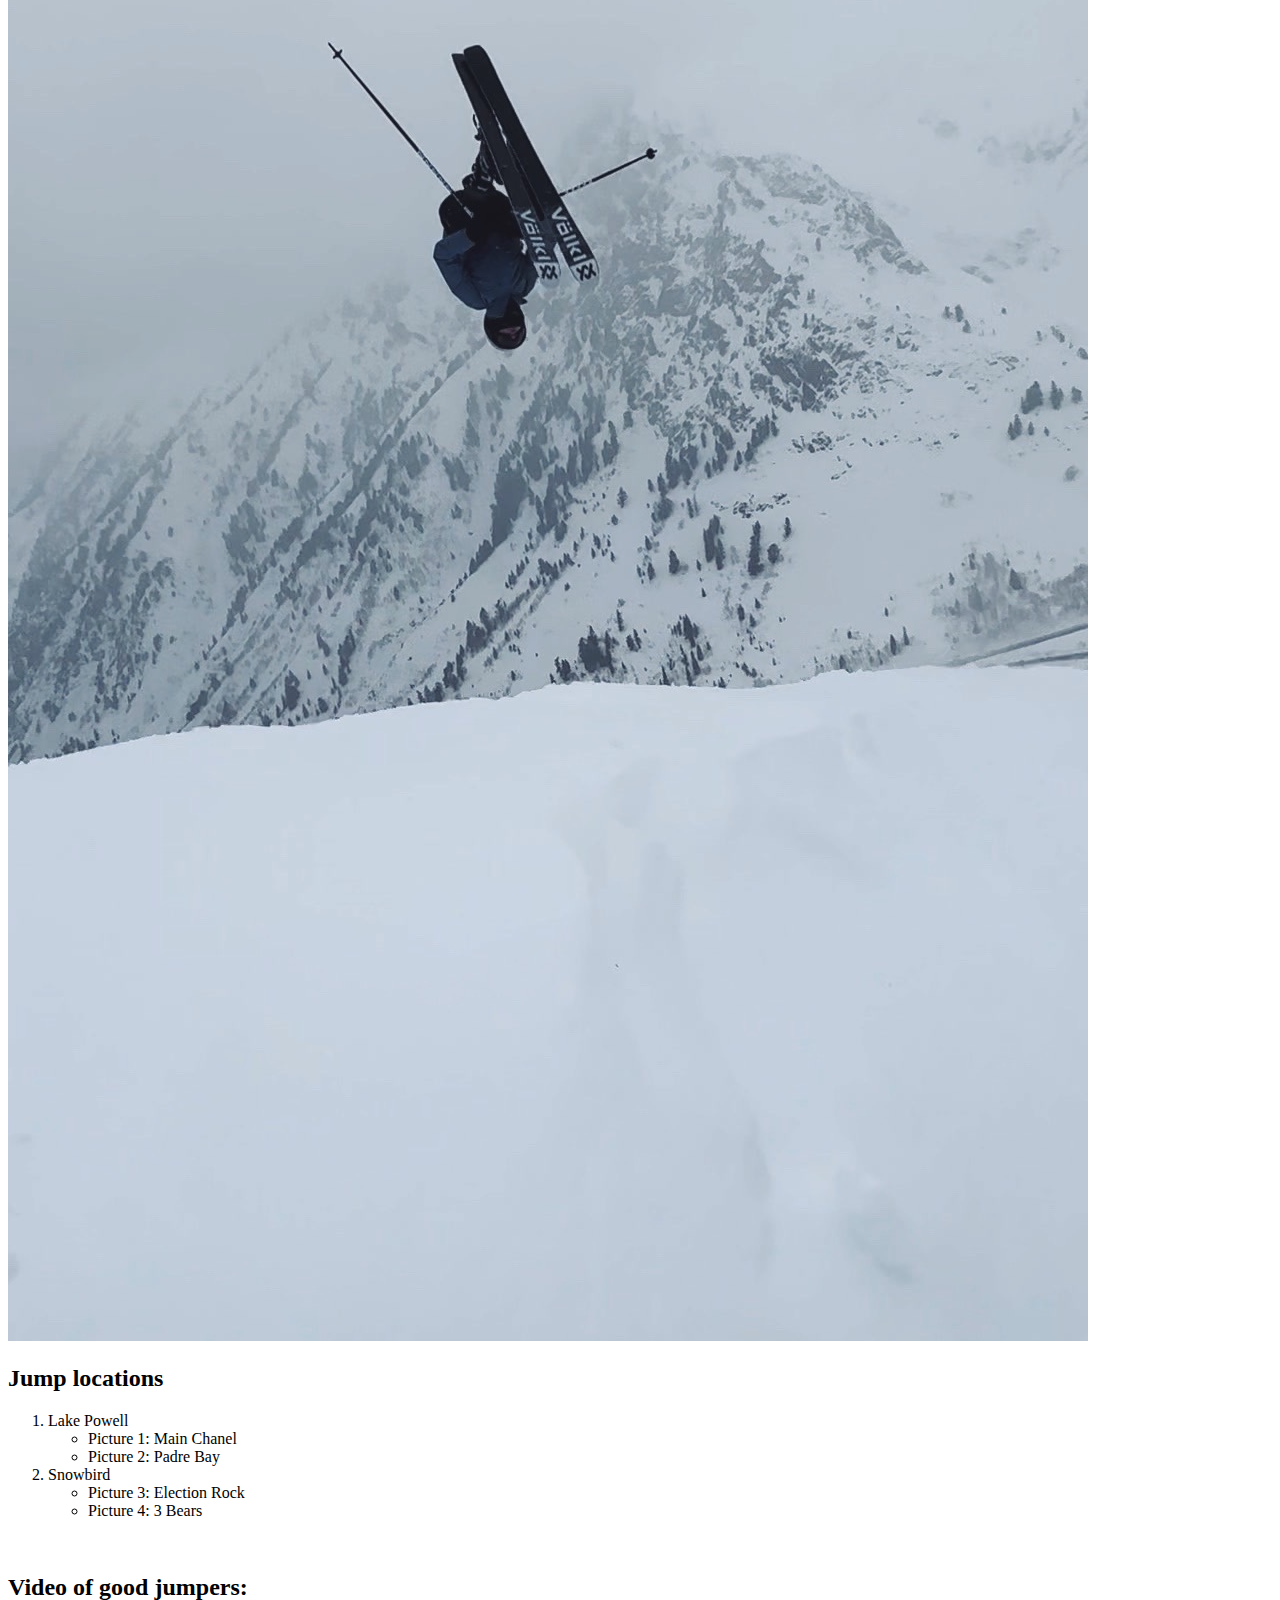
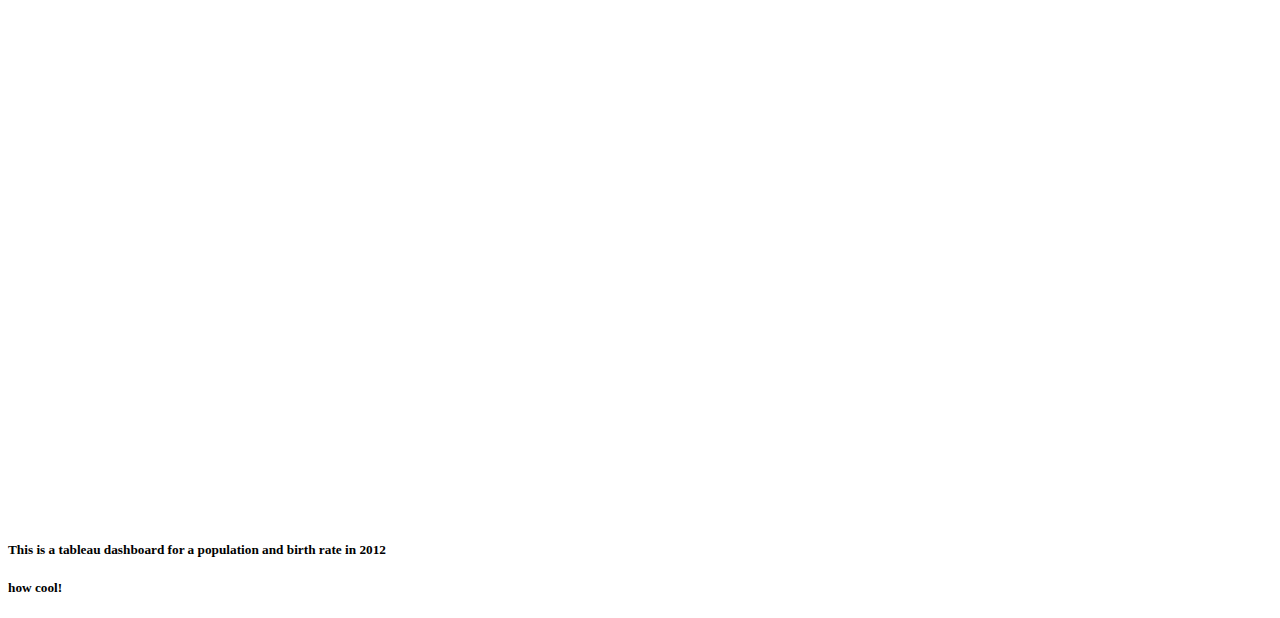
==== commit c5d88faf: "Update jumpsplus.html" ====
--- a/jumpsplus.html
+++ b/jumpsplus.html
@@ -4,7 +4,7 @@
     <meta charset="UTF-8">
     <meta name="viewport" content="width=device-width, initial-scale=1.0">
     <title>Jumps and More</title>
-    <link href="../css/mystyles.css"> rel="stylesheet" />
+    <link href="../css/mystyles.css"> rel="stylesheet"/>
 </head>
 <body>
     <div class="common">
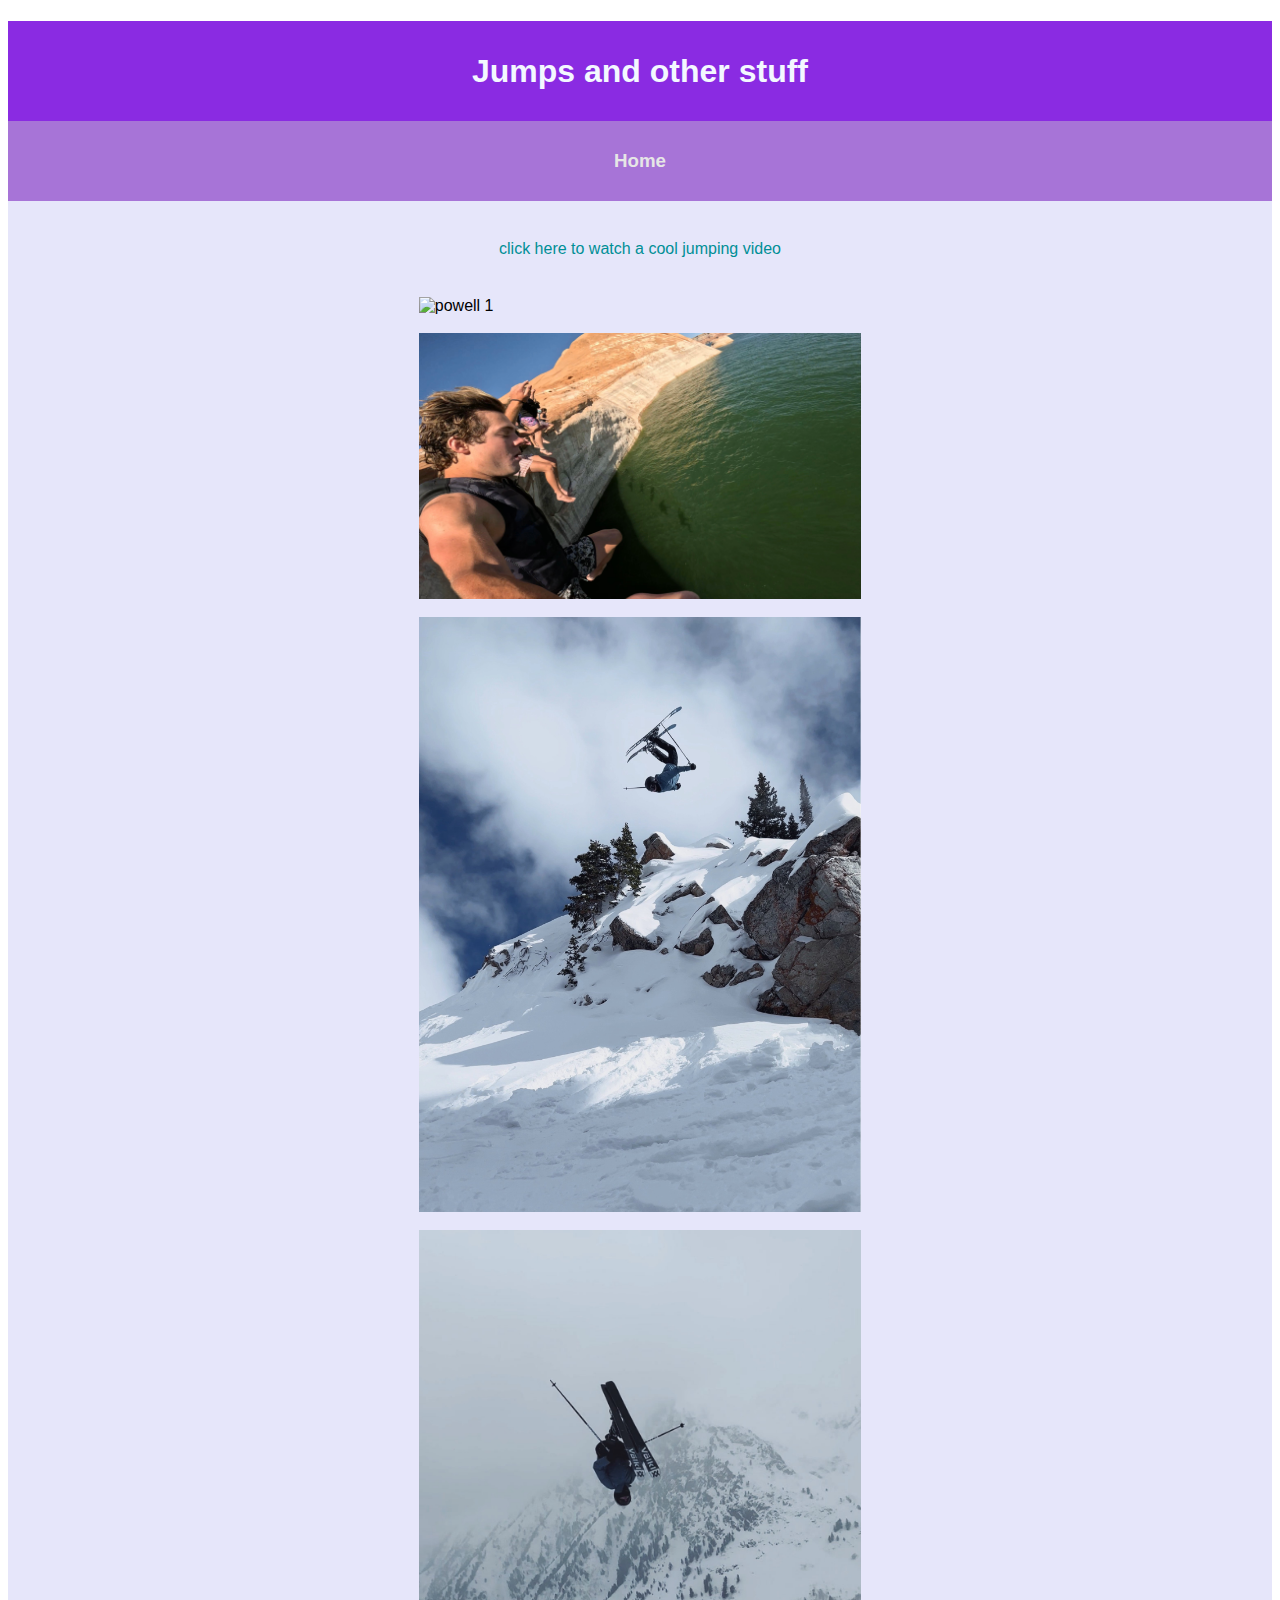
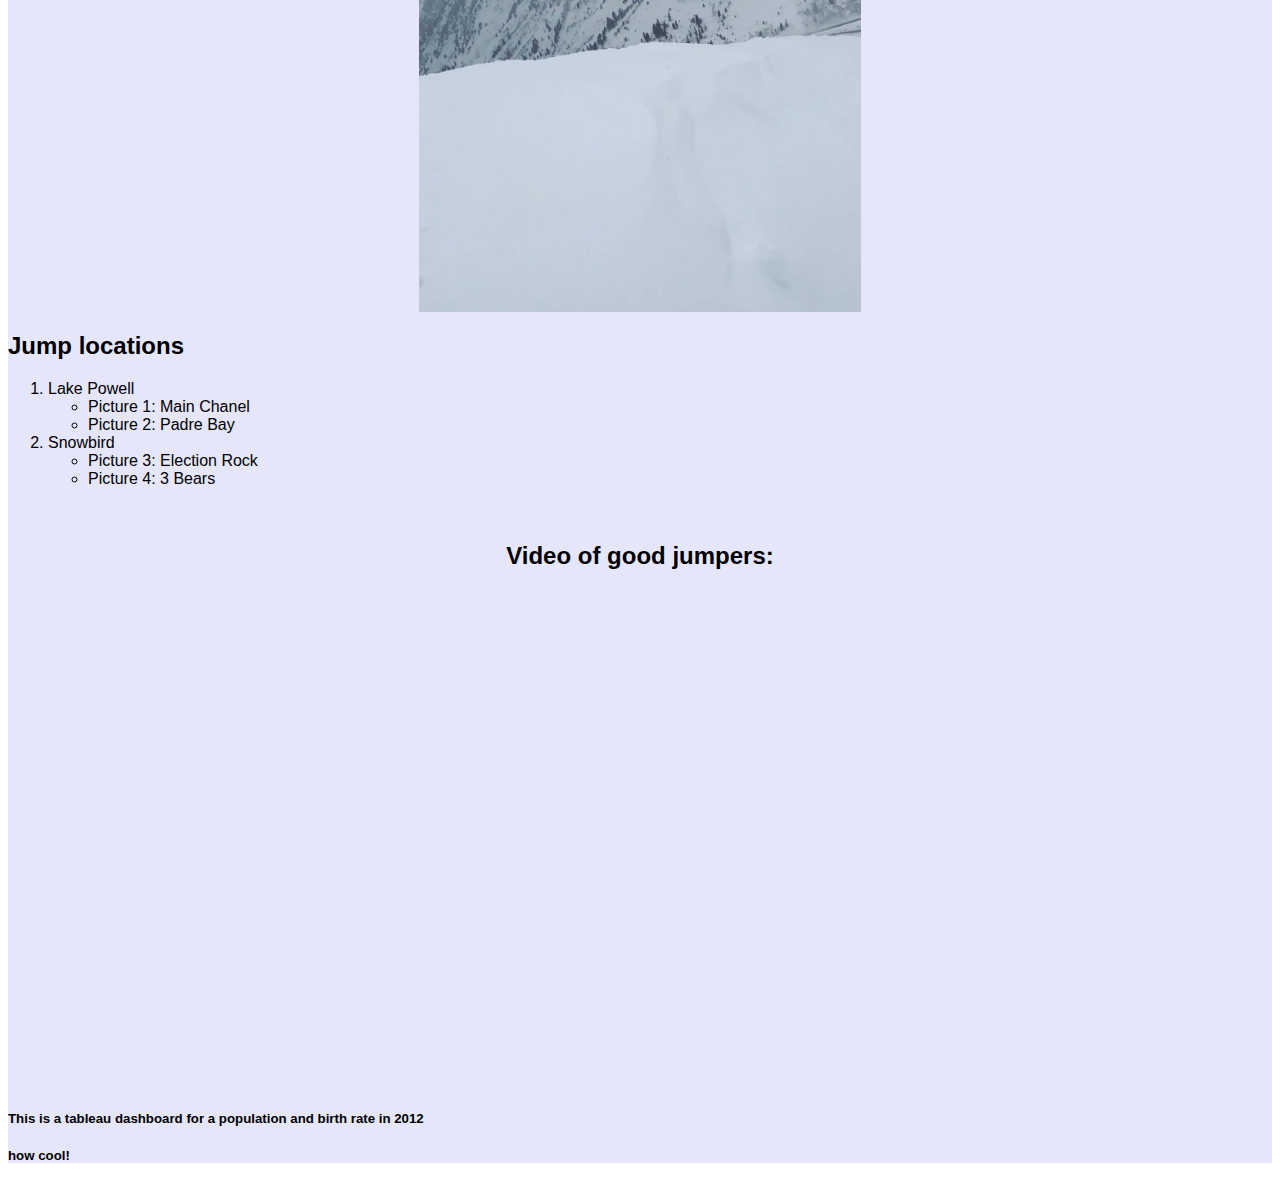
==== commit 36798d81: "Update jumpsplus.html" ====
--- a/jumpsplus.html
+++ b/jumpsplus.html
@@ -4,7 +4,7 @@
     <meta charset="UTF-8">
     <meta name="viewport" content="width=device-width, initial-scale=1.0">
     <title>Jumps and More</title>
-    <link href="../css/mystyles.css"> rel="stylesheet"/>
+    <link href="../css/mystyles.css" rel="stylesheet"/>
 </head>
 <body>
     <div class="common">
